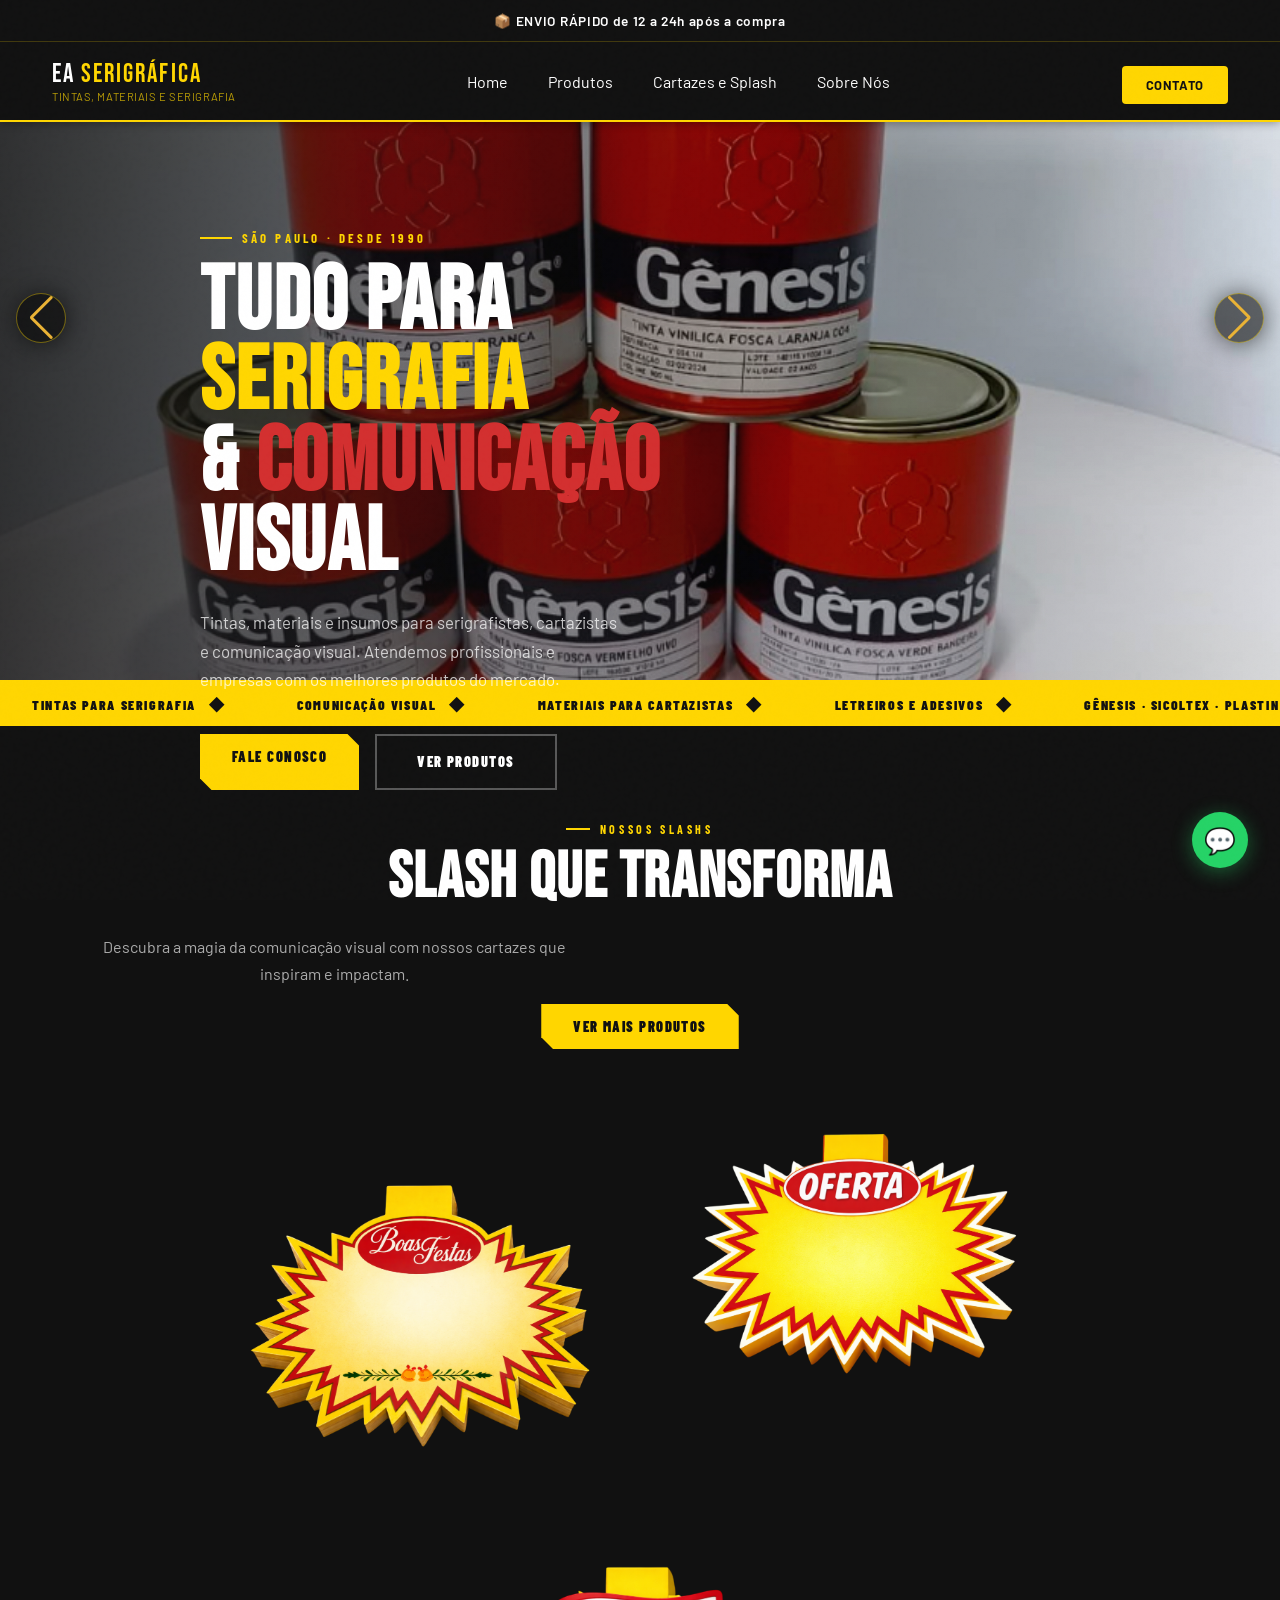
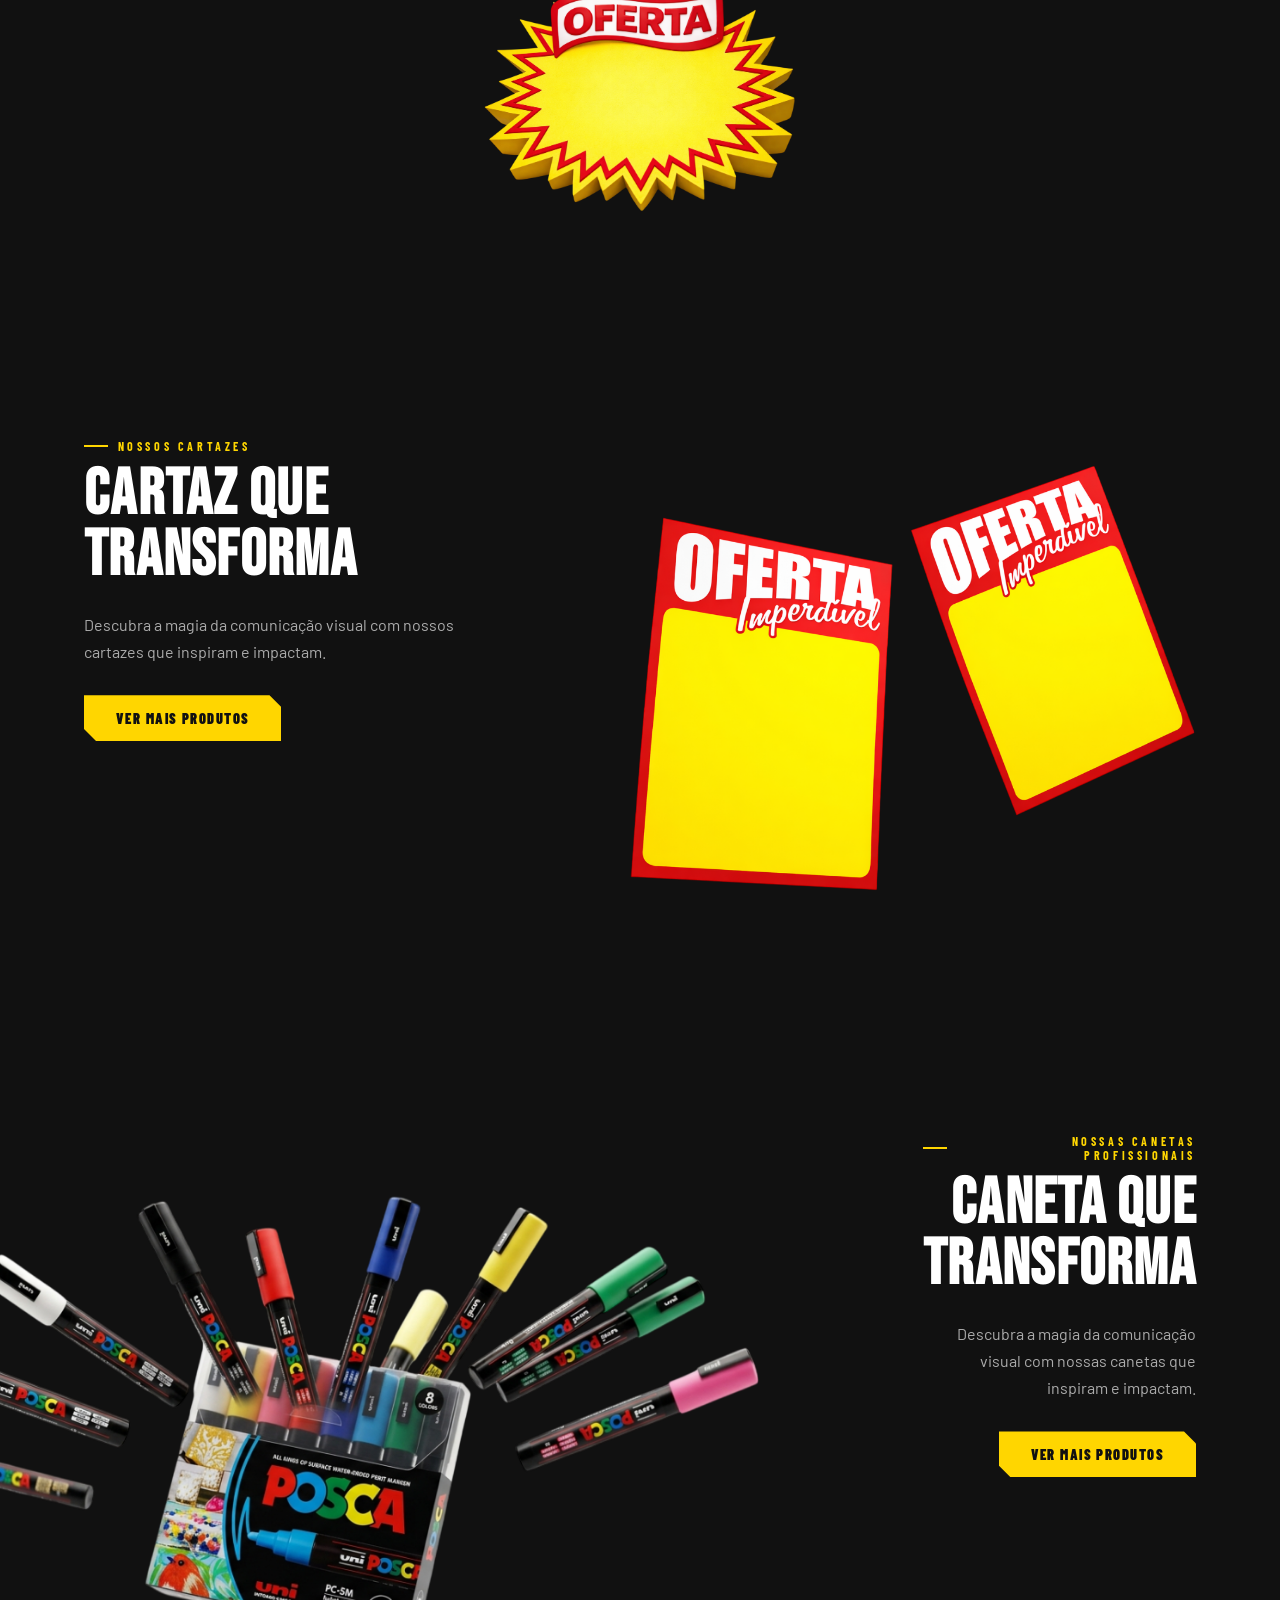
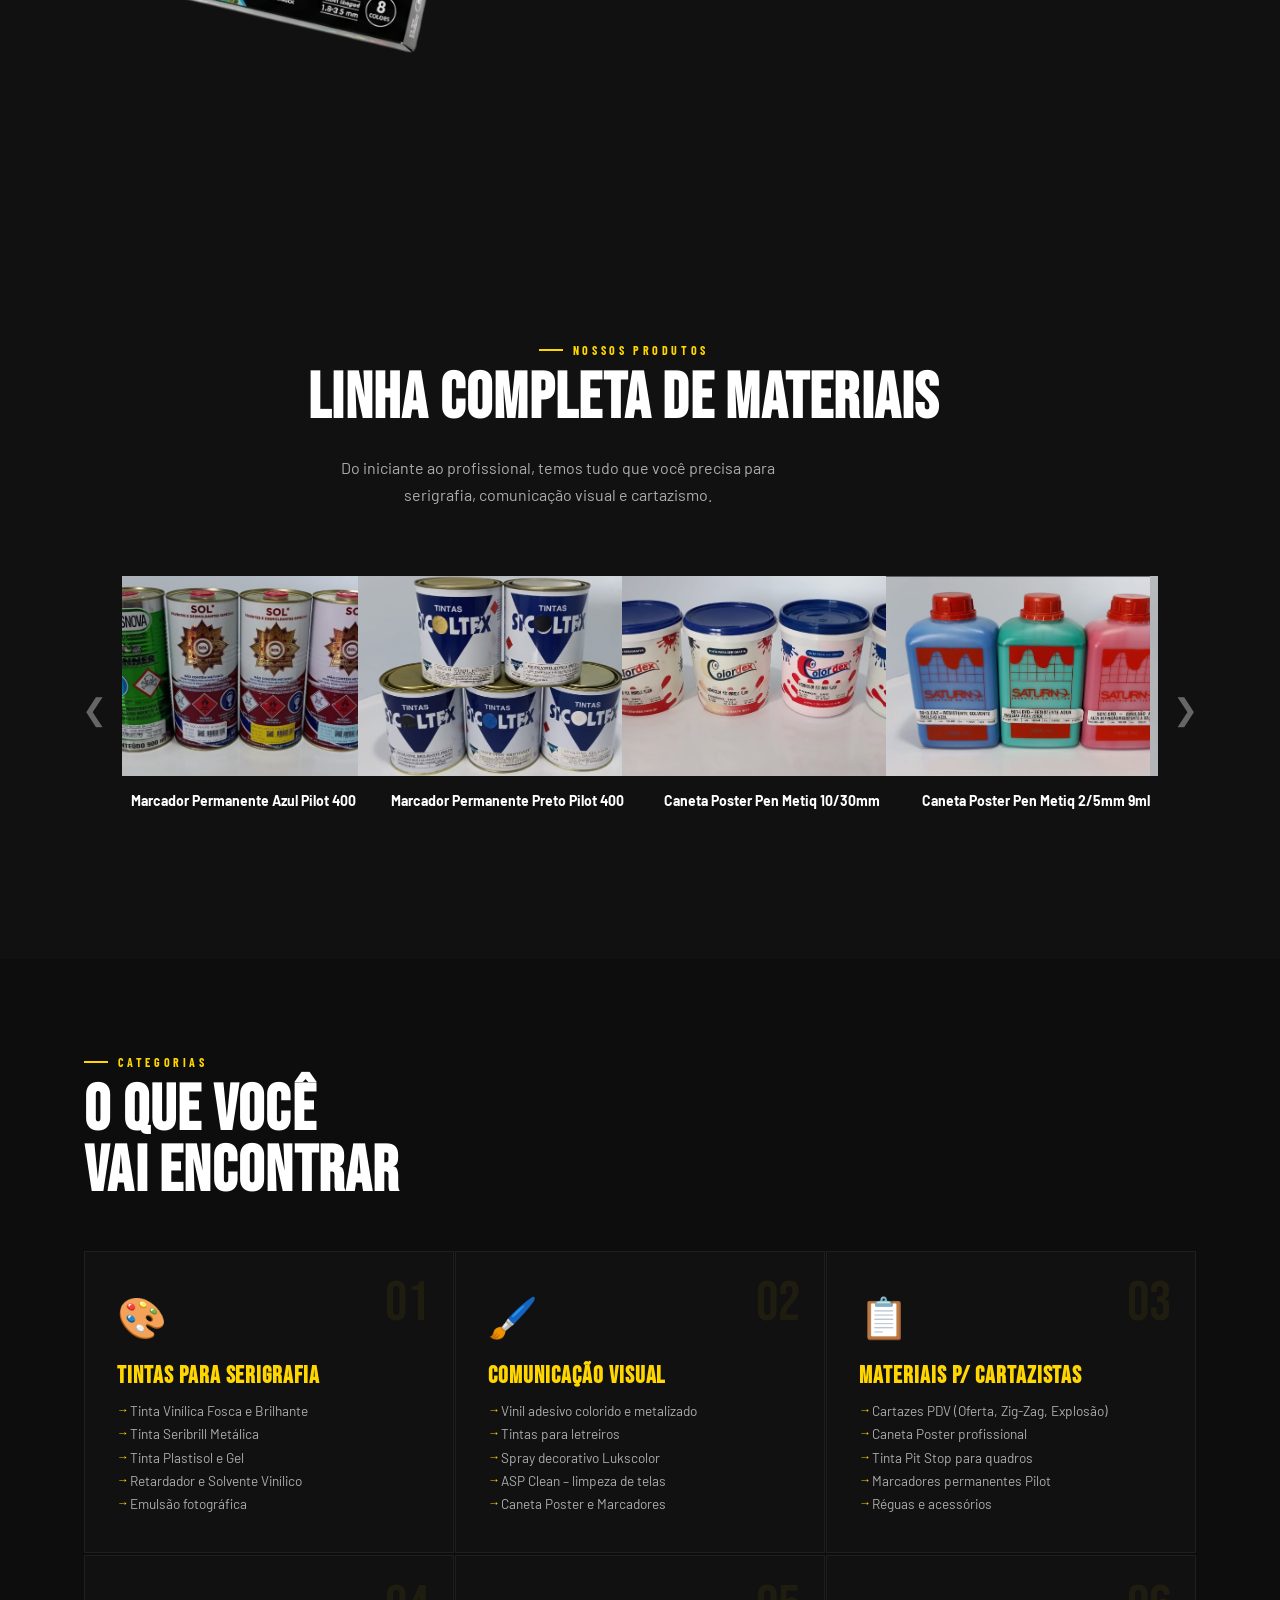
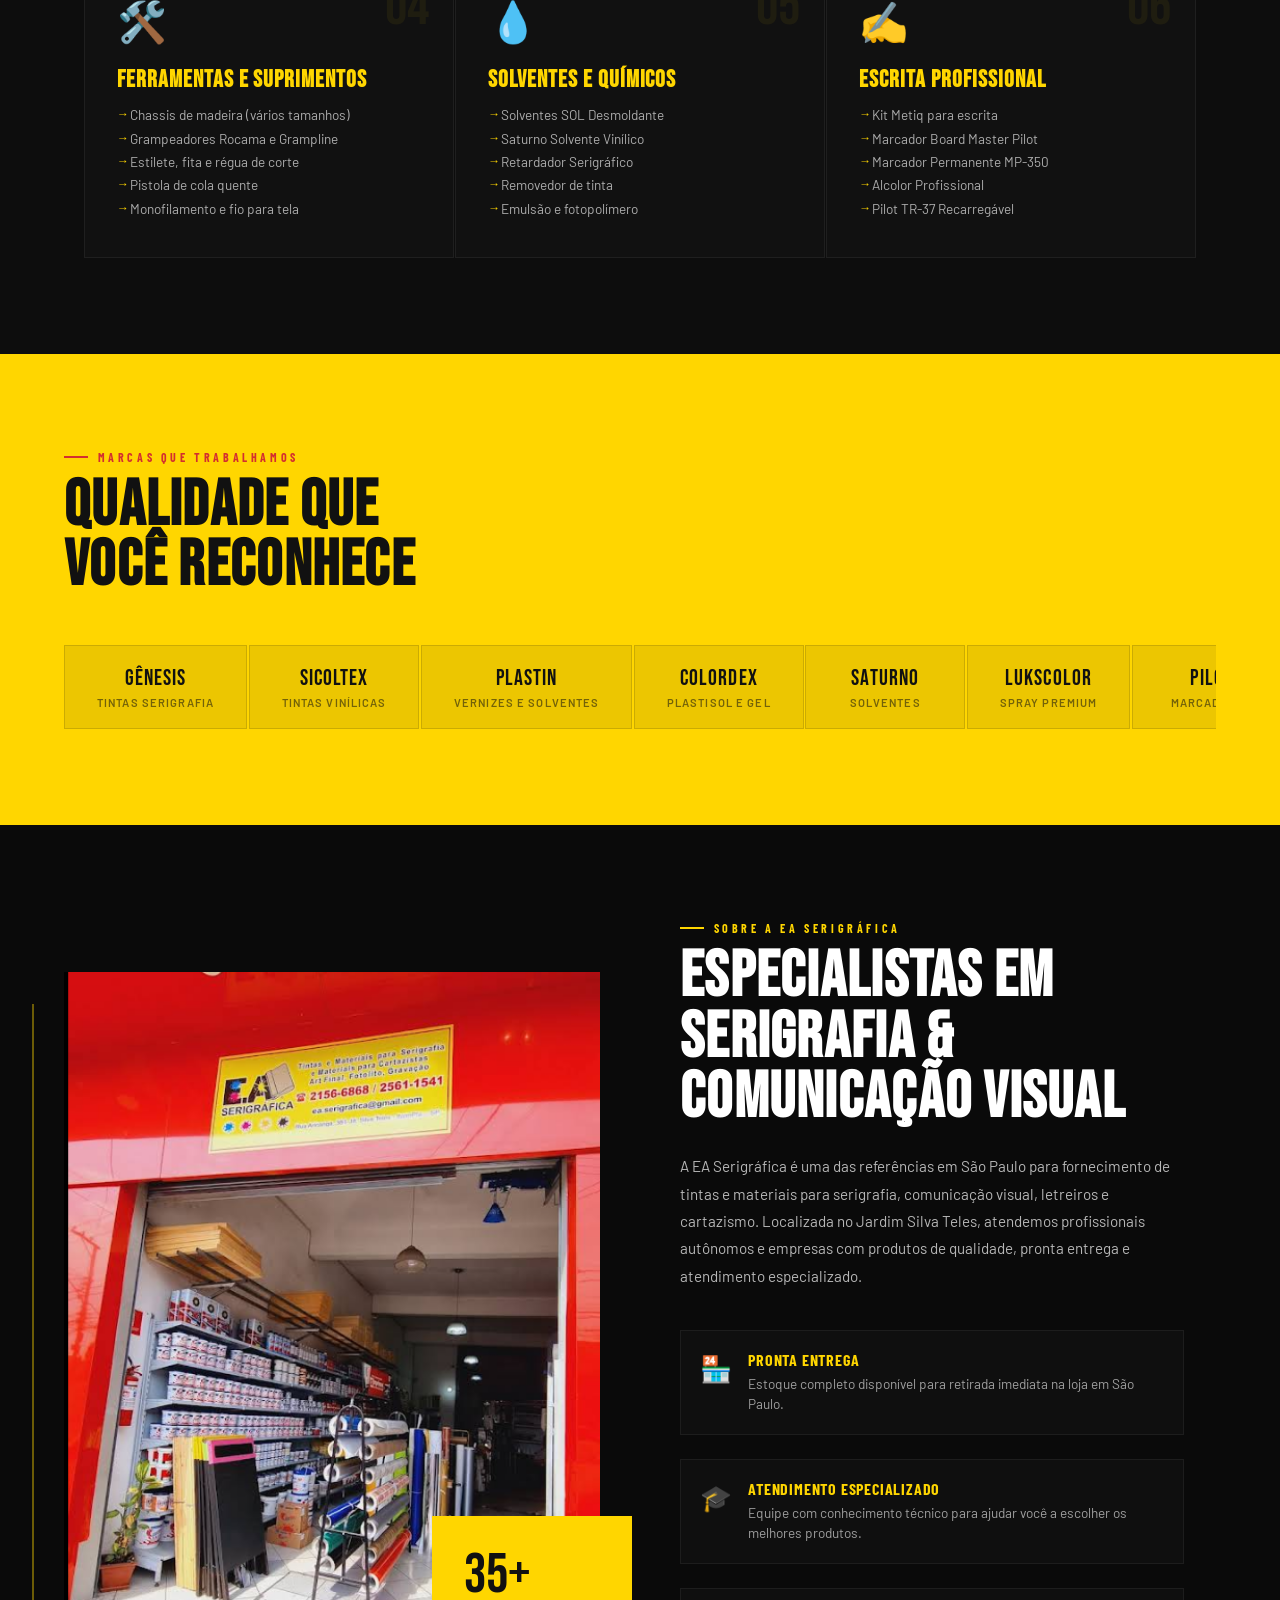
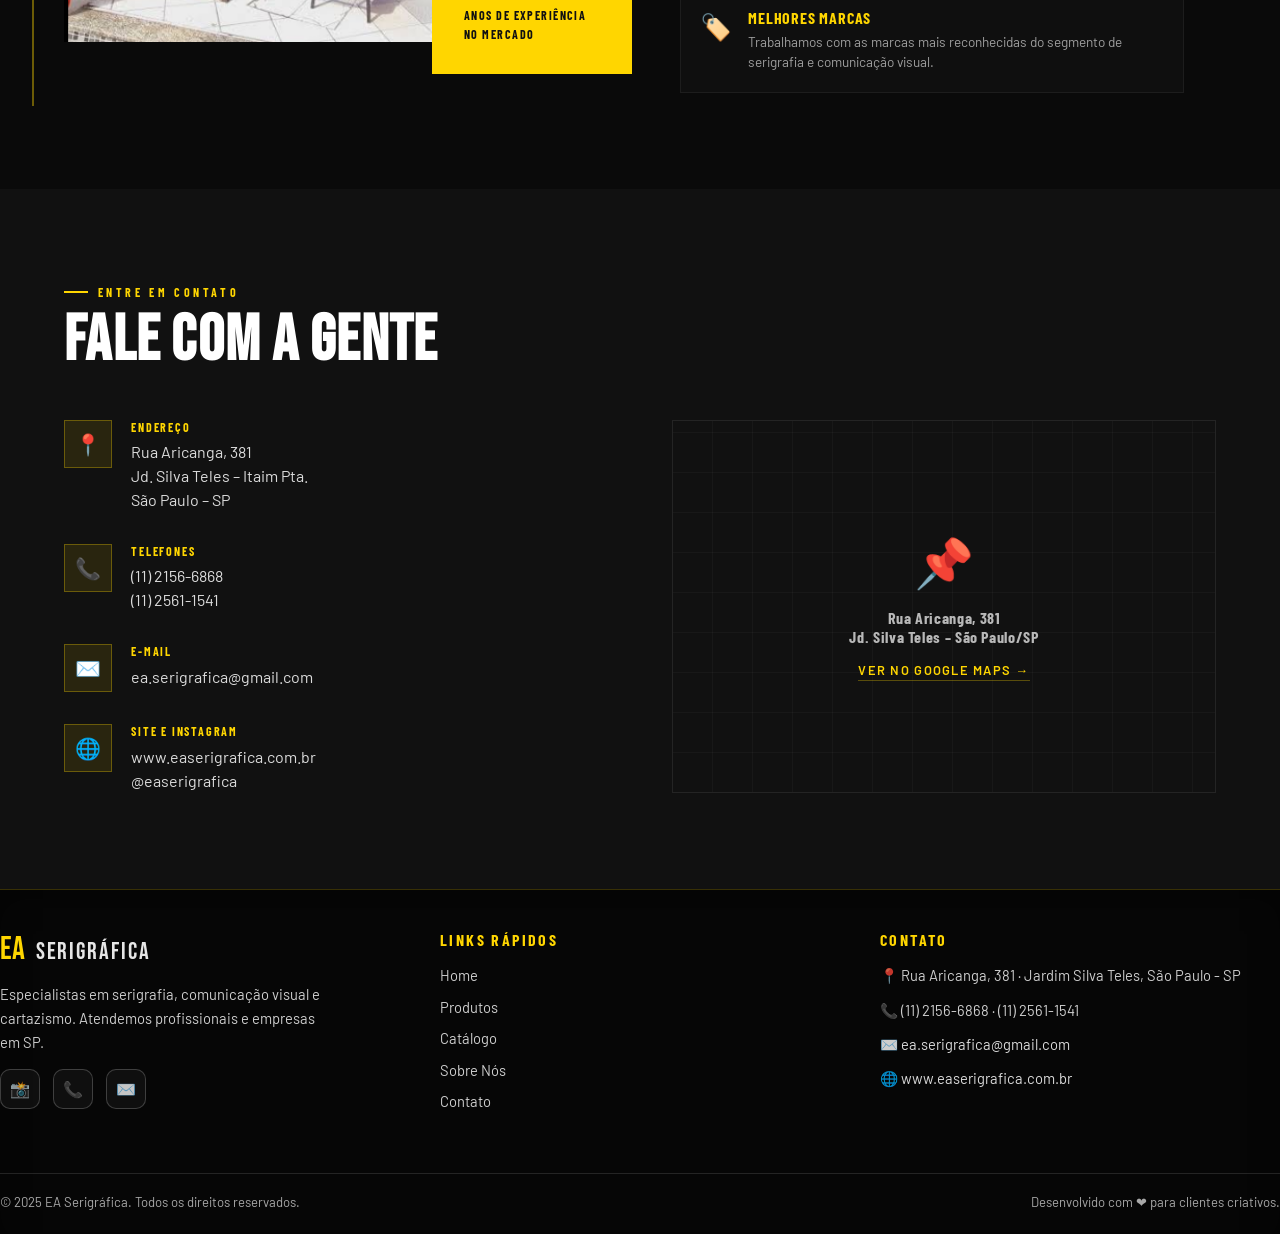
==== index.html @ f53302e1 "fazendo algumas melhoras pequenas" ====
<!DOCTYPE html>
<html lang="pt-BR">

<head>
    <meta charset="UTF-8">
    <meta name="viewport" content="width=device-width, initial-scale=1.0">
    <title>EA Serigráfica – Tintas, Materiais e Comunicação Visual</title>
    <link
        href="https://fonts.googleapis.com/css2?family=Bebas+Neue&family=Barlow:wght@400;500;600;700;900&family=Barlow+Condensed:wght@400;700;900&display=swap"
        rel="stylesheet">
    <link rel="stylesheet" href="https://cdn.jsdelivr.net/npm/swiper@11/swiper-bundle.min.css">
    <link rel="stylesheet" href="/css/style.css">
</head>

<body>

    <!-- HEADER -->
    <header class="header">
        <!-- Top Bar -->
        <div class="header-top ">
            <div class="header-top-left">
                <p>📦 ENVIO RÁPIDO de 12 a 24h após a compra</p>
            </div>
            <!-- <div class="header-top-right">
                <a href="#duvidas">Dúvidas</a>
                <a href="#contato">Contato</a>
            </div> -->
        </div>

        <!-- Main Header -->
        <nav class="header-main ">
            <div class="header-main2 espacamento">
                <!-- Logo -->
                <div class="header-logo">
                    <a href="#"><span>EA</span> SERIGRÁFICA</a>
                    <p class="tagline">Tintas, Materiais e Serigrafia</p>
                </div>

                <!-- menu-header -->
                <div class="header-menu">
                    <ul class="group-menu">
                        <li><a href="/index.html">Home</a></li>
                        <li><a href="/produtos.html">Produtos</a></li>
                        <li><a href="/cartaz.html">Cartazes e Splash</a></li>
                        <li><a href="/index.html#sobre">Sobre Nós</a></li>
                    </ul>
                </div>

                <div class="header-contato">
                    <button class="btn-shop">Contato</button>
                </div>
            </div>
        </nav>
    </header>


    <div class="carrousel-section">
        <div class="swiper carousel-wrap">
            <div class="swiper-wrapper carousel-track" id="track">

                <!-- SLIDE 1 -->
                <div class="swiper-slide carousel-slide active">
                    <img src="/img/1773622314582_image.png" alt="Tintas">
                    <div class="slide-overlay"></div>
                </div>

                <!-- SLIDE 2 -->
                <div class="swiper-slide carousel-slide">
                    <img src="/img/Captura de tela 2026-03-17 140056.png" alt="Solventes">
                    <div class="slide-overlay"></div>
                </div>

                <!-- SLIDE 3 -->
                <div class="swiper-slide carousel-slide">
                    <img src="/img/Captura de tela 2026-03-17 140128.png" alt="Plastisol">
                    <div class="slide-overlay"></div>
                </div>

                <!-- SLIDE 4 -->
                <div class="swiper-slide carousel-slide">
                    <img src="/img/Captura de tela 2026-03-17 140259.png" alt="Marcadores">
                    <div class="slide-overlay"></div>
                </div>

                <!-- SLIDE 5 -->
                <div class="swiper-slide carousel-slide">
                    <img src="/img/Captura de tela 2026-03-17 140252.png" alt="Ferramentas">
                    <div class="slide-overlay"></div>
                </div>

                <!-- SLIDE 6 -->
                <div class="swiper-slide carousel-slide">
                    <img src="/img/Captura de tela 2026-03-17 140241.png" alt="Cartazes">
                    <div class="slide-overlay"></div>
                </div>

            </div>
            <div class="swiper-button-next carousel-btn next"></div>
            <div class="swiper-button-prev carousel-btn prev"></div>
            <div class="swiper-pagination carousel-dots"></div>
        </div>

        <!-- TÍTULO SOBREPOSTO AO CARROSSEL -->
        <div class="hero-left reveal">
            <p class="hero-eyebrow">São Paulo · Desde 1990</p>
            <h1 class="hero-title">
                Tudo para<br>
                <span class="yellow">Serigrafia</span><br>
                &amp; <span class="red">Comunicação</span><br>
                Visual
            </h1>
            <p class="hero-sub">
                Tintas, materiais e insumos para serigrafistas, cartazistas e comunicação visual.
                Atendemos profissionais e empresas com os melhores produtos do mercado.
            </p>
            <div class="hero-ctas">
                <a href="#contato" class="btn-primary">Fale Conosco</a>
                <a href="/produtos.html" class="btn-outline">Ver Produtos</a>
            </div>
        </div>
    </div>


    <!-- TICKER -->
    <div class="ticker" aria-hidden="true">
        <div class="ticker-inner">
            <span class="ticker-item">Tintas para Serigrafia <span class="ticker-dot">◆</span></span>
            <span class="ticker-item">Comunicação Visual <span class="ticker-dot">◆</span></span>
            <span class="ticker-item">Materiais para Cartazistas <span class="ticker-dot">◆</span></span>
            <span class="ticker-item">Letreiros e Adesivos <span class="ticker-dot">◆</span></span>
            <span class="ticker-item">Gênesis · Sicoltex · Plastin · Colordex <span class="ticker-dot">◆</span></span>
            <span class="ticker-item">Atendemos Profissionais e Empresas <span class="ticker-dot">◆</span></span>
            <span class="ticker-item">Rua Aricanga, 381 – São Paulo <span class="ticker-dot">◆</span></span>
            <span class="ticker-item">Tintas para Serigrafia <span class="ticker-dot">◆</span></span>
            <span class="ticker-item">Comunicação Visual <span class="ticker-dot">◆</span></span>
            <span class="ticker-item">Materiais para Cartazistas <span class="ticker-dot">◆</span></span>
            <span class="ticker-item">Letreiros e Adesivos <span class="ticker-dot">◆</span></span>
            <span class="ticker-item">Gênesis · Sicoltex · Plastin · Colordex <span class="ticker-dot">◆</span></span>
            <span class="ticker-item">Atendemos Profissionais e Empresas <span class="ticker-dot">◆</span></span>
            <span class="ticker-item">Rua Aricanga, 381 – São Paulo <span class="ticker-dot">◆</span></span>
        </div>
    </div>

    <!-- =-=-=-=-= SLASH SECTION =-=-=-=-=-= -->
    <section id="slash">
        <div class="slash-group reveal espacamento">
            <div>
                <p class="section-label1">Nossos Slashs</p>
                <h2 class="section-title1">Slash que Transforma</h2>
                <p class="products-intro1">Descubra a magia da comunicação visual com nossos cartazes que inspiram e
                    impactam.</p>
                <a href="#produtosI" id="btn-primary-1" class="btn-primary"
                    style="display: block; margin: 1rem auto; width: fit-content;">Ver Mais Produtos</a>
            </div>
            <div class="group-img-slash">
                <img src="/img/Tag promocional de Boas Festas-Photoroom.png" alt="slash-1">
                <div class="img-slash">
                    <img id="img-slash" src="/img/Ofertas imperdíveis na loja-Photoroom.png" alt="">
                </div>
                <img src="/img/Oferta em destaque brilhante-Photoroom.png" alt="">
            </div>
        </div>
    </section>

    <!-- =-=-=-=-= CARTAZ SECTION =-=-=-=-=-= -->
    <section id="cartaz">
        <div class="cartaz-content reveal espacamento">
            <div class="box-cartaz-1">
                <p class="section-label">Nossos Cartazes</p>
                <h2 class="section-title">Cartaz que Transforma</h2>
                <p class="products-intro">Descubra a magia da comunicação visual com nossos cartazes que inspiram e
                    impactam.</p>
                <a href="#produtosI" id="btn-primary-1" class="btn-primary">Ver Mais Produtos</a>
            </div>
            <div class="box-cartaz-2">
                <img src="/img/Placas de oferta vibrantes no ar-Photoroom.png" alt="">
            </div>
        </div>
    </section>

    <!-- =-=-=-=-= CANETAS SECTION =-=-=-=-=-= -->
    <section id="canetas">
        <div class="canetas-content reveal espacamento">
            <div class="box-canetas-1">
                <p class="section-label2">Nossas Canetas Profissionais</p>
                <h2 class="section-title2">Caneta que Transforma</h2>
                <p class="products-intro2">Descubra a magia da comunicação visual com nossas canetas que inspiram e
                    impactam.</p>
                <a href="#produtosI" id="btn-primary-1" class="btn-primary">Ver Mais Produtos</a>
            </div>
            <div class="box-canetas-2">
                <img src="/img/Gemini_Generated_Image_46qasy46qasy46qa-Photoroom.png" alt="">
            </div>
        </div>
    </section>

    <!-- PRODUCTS -->
    <section id="produtosI">
        <div class="products-header reveal espacamento">
            <div>
                <p class="section-label1">Nossos Produtos</p>
                <h2 class="section-title1">Linha Completa de Materiais</h2>
                <p class="products-intro1">Do iniciante ao profissional, temos tudo que você precisa para serigrafia,
                    comunicação visual e cartazismo.</p>
            </div>
            <div class="filter-tabs">
            </div>
        </div>

        <!-- CARROSSEL DE PRODUTOS -->
        <div class="carousel-wrapper">
            <button class="nav-btn prev" onclick="scrollCarousel(-1)">&#10094;</button>

            <div class="carousel-container" id="carousel">
                <div class="product-card">
                    <img src="/img/Captura de tela 2026-03-17 140024.png" alt="Produto" class="product-image">
                    <a href="#" class="product-title">Marcador Permanente Azul Pilot 400</a>
                    <div class="divider"></div>
                </div>

                <div class="product-card">
                    <img src="/img/Captura de tela 2026-03-17 140056.png" alt="Produto" class="product-image">
                    <a href="#" class="product-title">Marcador Permanente Preto Pilot 400</a>
                    <div class="divider"></div>
                </div>

                <div class="product-card">
                    <img src="/img/Captura de tela 2026-03-17 140136.png" alt="Produto" class="product-image">
                    <a href="#" class="product-title">Caneta Poster Pen Metiq 10/30mm</a>
                    <div class="divider"></div>
                </div>

                <div class="product-card">
                    <img src="/img//Captura de tela 2026-03-17 140116.png" alt="Produto" class="product-image">
                    <a href="#" class="product-title">Caneta Poster Pen Metiq 2/5mm 9ml</a>
                    <div class="divider"></div>
                </div>

                <div class="product-card">
                    <img src="/img/Captura de tela 2026-03-17 140159.png" alt="Produto" class="product-image">
                    <a href="#" class="product-title">Outro Produto Exemplo para Scroll</a>
                    <div class="divider"></div>
                </div>
            </div>

            <button class="nav-btn next" onclick="scrollCarousel(1)">&#10095;</button>
        </div>
    </section>

    <!-- GALERIA / VISUALIZAÇÃO
    <section id="galeria" class="product-showcase">
        <div class="showcase-header reveal">
            <p class="section-label">Galeria de Produtos</p>
            <h2 class="section-title">Explore Nossos<br>Produtos em Detalhe</h2>
            <p class="showcase-intro">Navegue e visualize cada produto individualmente com informações detalhadas e imagens em alta resolução.</p>
        </div>
        <div class="showcase-grid">
            <div class="showcase-item reveal">
                <div class="showcase-image">
                    <img src="/img/1773622314582_image.png" alt="Tintas Gênesis">
                </div>
                <div class="showcase-info">
                    <h3 class="showcase-title">Tintas Gênesis</h3>
                    <p class="showcase-category">Serigrafia Profissional</p>
                    <p class="showcase-desc">Linha completa de tintas para serigrafia incluindo vinílica fosca, metálica e especialidades.</p>
                </div>
            </div>
            <div class="showcase-item reveal">
                <div class="showcase-image">
                    <img src="/img/Captura de tela 2026-03-17 140056.png" alt="Sicoltex">
                </div>
                <div class="showcase-info">
                    <h3 class="showcase-title">Sicoltex & Solventes</h3>
                    <p class="showcase-category">Tintas e Solventes</p>
                    <p class="showcase-desc">Tintas vinílicas e solventes desmoldantes para aplicação profissional.</p>
                </div>
            </div>
            <div class="showcase-item reveal">
                <div class="showcase-image">
                    <img src="/img/Captura de tela 2026-03-17 140128.png" alt="Colordex">
                </div>
                <div class="showcase-info">
                    <h3 class="showcase-title">Colordex Plastisol</h3>
                    <p class="showcase-category">Tintas Especiais</p>
                    <p class="showcase-desc">Plastisol de alta qualidade para impressão em tecidos e superfícies especiais.</p>
                </div>
            </div>
            <div class="showcase-item reveal">
                <div class="showcase-image">
                    <img src="/img/Captura de tela 2026-03-17 140259.png" alt="Marcadores">
                </div>
                <div class="showcase-info">
                    <h3 class="showcase-title">Marcadores Profissionais</h3>
                    <p class="showcase-category">Escrita & Sinalização</p>
                    <p class="showcase-desc">Metiq, Pilot e canetas poster para cartazismo e comunicação visual.</p>
                </div>
            </div>
            <div class="showcase-item reveal">
                <div class="showcase-image">
                    <img src="/img/Captura de tela 2026-03-17 140252.png" alt="Ferramentas">
                </div>
                <div class="showcase-info">
                    <h3 class="showcase-title">Ferramentas</h3>
                    <p class="showcase-category">Equipamentos</p>
                    <p class="showcase-desc">Grampeadores, estiletes, fitas e todos os suprimentos necessários.</p>
                </div>
            </div>
            <div class="showcase-item reveal">
                <div class="showcase-image">
                    <img src="/img/Captura de tela 2026-03-17 140241.png" alt="Cartazes">
                </div>
                <div class="showcase-info">
                    <h3 class="showcase-title">Cartazes PDV</h3>
                    <p class="showcase-category">Comunicação Visual</p>
                    <p class="showcase-desc">Cartazes de oferta e promoção para ponto de venda em diversos formatos.</p>
                </div>
            </div>
            <div class="showcase-item reveal">
                <div class="showcase-image">
                    <img src="/img/Captura de tela 2026-03-17 140159.png" alt="Zig-Zag">
                </div>
                <div class="showcase-info">
                    <h3 class="showcase-title">Cartazes Zig-Zag</h3>
                    <p class="showcase-category">Promoção</p>
                    <p class="showcase-desc">Modelos explosão e zig-zag para destaque em promoções de PDV.</p>
                </div>
            </div>
            <div class="showcase-item reveal">
                <div class="showcase-image">
                    <img src="/img/Captura de tela 2026-03-17 140136.png" alt="Plastin">
                </div>
                <div class="showcase-info">
                    <h3 class="showcase-title">Tintas Plastin</h3>
                    <p class="showcase-category">Vernizes</p>
                    <p class="showcase-desc">Vernizes e solventes profissionais para comunicação visual.</p>
                </div>
            </div>
        </div>
    </section> -->

    <!-- CATEGORIES -->
    <section id="categorias">
        <div class="reveal espacamento">
            <p class="section-label">Categorias</p>
            <h2 class="section-title">O Que Você<br>Vai Encontrar</h2>
        </div>
        <div class="categories-grid espacamento">
            <div class="cat-card reveal">
                <span class="cat-number">01</span>
                <span class="cat-icon">🎨</span>
                <h3 class="cat-title">Tintas para Serigrafia</h3>
                <ul class="cat-items">
                    <li>Tinta Vinílica Fosca e Brilhante</li>
                    <li>Tinta Seribrill Metálica</li>
                    <li>Tinta Plastisol e Gel</li>
                    <li>Retardador e Solvente Vinílico</li>
                    <li>Emulsão fotográfica</li>
                </ul>
            </div>
            <div class="cat-card reveal">
                <span class="cat-number">02</span>
                <span class="cat-icon">🖌️</span>
                <h3 class="cat-title">Comunicação Visual</h3>
                <ul class="cat-items">
                    <li>Vinil adesivo colorido e metalizado</li>
                    <li>Tintas para letreiros</li>
                    <li>Spray decorativo Lukscolor</li>
                    <li>ASP Clean – limpeza de telas</li>
                    <li>Caneta Poster e Marcadores</li>
                </ul>
            </div>
            <div class="cat-card reveal">
                <span class="cat-number">03</span>
                <span class="cat-icon">📋</span>
                <h3 class="cat-title">Materiais p/ Cartazistas</h3>
                <ul class="cat-items">
                    <li>Cartazes PDV (Oferta, Zig-Zag, Explosão)</li>
                    <li>Caneta Poster profissional</li>
                    <li>Tinta Pit Stop para quadros</li>
                    <li>Marcadores permanentes Pilot</li>
                    <li>Réguas e acessórios</li>
                </ul>
            </div>
            <div class="cat-card reveal">
                <span class="cat-number">04</span>
                <span class="cat-icon">🛠️</span>
                <h3 class="cat-title">Ferramentas e Suprimentos</h3>
                <ul class="cat-items">
                    <li>Chassis de madeira (vários tamanhos)</li>
                    <li>Grampeadores Rocama e Grampline</li>
                    <li>Estilete, fita e régua de corte</li>
                    <li>Pistola de cola quente</li>
                    <li>Monofilamento e fio para tela</li>
                </ul>
            </div>
            <div class="cat-card reveal">
                <span class="cat-number">05</span>
                <span class="cat-icon">💧</span>
                <h3 class="cat-title">Solventes e Químicos</h3>
                <ul class="cat-items">
                    <li>Solventes SOL Desmoldante</li>
                    <li>Saturno Solvente Vinílico</li>
                    <li>Retardador Serigráfico</li>
                    <li>Removedor de tinta</li>
                    <li>Emulsão e fotopolímero</li>
                </ul>
            </div>
            <div class="cat-card reveal">
                <span class="cat-number">06</span>
                <span class="cat-icon">✍️</span>
                <h3 class="cat-title">Escrita Profissional</h3>
                <ul class="cat-items">
                    <li>Kit Metiq para escrita</li>
                    <li>Marcador Board Master Pilot</li>
                    <li>Marcador Permanente MP-350</li>
                    <li>Alcolor Profissional</li>
                    <li>Pilot TR-37 Recarregável</li>
                </ul>
            </div>
        </div>
    </section>

    <!-- BRANDS -->
    <section id="marcas">
        <p class="section-label">Marcas que Trabalhamos</p>
        <h2 class="section-title">Qualidade que<br>Você Reconhece</h2>
        <div class="brands-scroll reveal">
            <div class="brand-pill">
                <div class="brand-pill-name">Gênesis</div>
                <div class="brand-pill-type">Tintas Serigrafia</div>
            </div>
            <div class="brand-pill">
                <div class="brand-pill-name">Sicoltex</div>
                <div class="brand-pill-type">Tintas Vinílicas</div>
            </div>
            <div class="brand-pill">
                <div class="brand-pill-name">Plastin</div>
                <div class="brand-pill-type">Vernizes e Solventes</div>
            </div>
            <div class="brand-pill">
                <div class="brand-pill-name">Colordex</div>
                <div class="brand-pill-type">Plastisol e Gel</div>
            </div>
            <div class="brand-pill">
                <div class="brand-pill-name">Saturno</div>
                <div class="brand-pill-type">Solventes</div>
            </div>
            <div class="brand-pill">
                <div class="brand-pill-name">Lukscolor</div>
                <div class="brand-pill-type">Spray Premium</div>
            </div>
            <div class="brand-pill">
                <div class="brand-pill-name">Pilot</div>
                <div class="brand-pill-type">Marcadores</div>
            </div>
            <div class="brand-pill">
                <div class="brand-pill-name">Metiq</div>
                <div class="brand-pill-type">Marcadores e Kits</div>
            </div>
            <div class="brand-pill">
                <div class="brand-pill-name">Rocama</div>
                <div class="brand-pill-type">Grampeadores</div>
            </div>
            <div class="brand-pill">
                <div class="brand-pill-name">Irwin</div>
                <div class="brand-pill-type">Ferramentas</div>
            </div>
            <div class="brand-pill">
                <div class="brand-pill-name">ASP</div>
                <div class="brand-pill-type">Limpeza Profissional</div>
            </div>
            <div class="brand-pill">
                <div class="brand-pill-name">SOL</div>
                <div class="brand-pill-type">Desmoldantes</div>
            </div>
        </div>
    </section>

    <!-- ABOUT -->
    <section id="sobre">
        <div class="about-visual reveal">
            <div class="about-border-line"></div>
            <img class="about-main-img" src="/img/Captura de tela 2026-03-17 142153.png" alt="EA Serigráfica">
            <div class="about-accent-box">
                <span class="about-accent-num">35+</span>
                <span class="about-accent-label">Anos de experiência no mercado</span>
            </div>
        </div>
        <div class="about-content reveal">
            <p class="section-label">Sobre a EA Serigráfica</p>
            <h2 class="section-title">Especialistas em<br>Serigrafia &amp;<br>Comunicação Visual</h2>
            <p class="about-text">
                A EA Serigráfica é uma das referências em São Paulo para fornecimento de tintas e materiais para
                serigrafia, comunicação visual, letreiros e cartazismo. Localizada no Jardim Silva Teles, atendemos
                profissionais autônomos e empresas com produtos de qualidade, pronta entrega e atendimento
                especializado.
            </p>
            <div class="differentials">
                <div class="diff-item">
                    <span class="diff-icon">🏪</span>
                    <div>
                        <p class="diff-title">Pronta Entrega</p>
                        <p class="diff-text">Estoque completo disponível para retirada imediata na loja em São Paulo.
                        </p>
                    </div>
                </div>
                <div class="diff-item">
                    <span class="diff-icon">🎓</span>
                    <div>
                        <p class="diff-title">Atendimento Especializado</p>
                        <p class="diff-text">Equipe com conhecimento técnico para ajudar você a escolher os melhores
                            produtos.</p>
                    </div>
                </div>
                <div class="diff-item">
                    <span class="diff-icon">🏷️</span>
                    <div>
                        <p class="diff-title">Melhores Marcas</p>
                        <p class="diff-text">Trabalhamos com as marcas mais reconhecidas do segmento de serigrafia e
                            comunicação visual.</p>
                    </div>
                </div>
            </div>
        </div>
    </section>

    <!-- CONTACT -->
    <section id="contato">
        <p class="section-label">Entre em Contato</p>
        <h2 class="section-title reveal">Fale com a Gente</h2>
        <div class="contact-grid">
            <div class="contact-info reveal">
                <div class="contact-block">
                    <div class="contact-icon-wrap">📍</div>
                    <div>
                        <p class="contact-block-label">Endereço</p>
                        <p class="contact-block-value">Rua Aricanga, 381<br>Jd. Silva Teles – Itaim Pta.<br>São Paulo –
                            SP</p>
                    </div>
                </div>
                <div class="contact-block">
                    <div class="contact-icon-wrap">📞</div>
                    <div>
                        <p class="contact-block-label">Telefones</p>
                        <p class="contact-block-value">
                            <a href="tel:+551121566868">(11) 2156-6868</a><br>
                            <a href="tel:+551125611541">(11) 2561-1541</a>
                        </p>
                    </div>
                </div>
                <div class="contact-block">
                    <div class="contact-icon-wrap">✉️</div>
                    <div>
                        <p class="contact-block-label">E-mail</p>
                        <p class="contact-block-value">
                            <a href="mailto:ea.serigrafica@gmail.com">ea.serigrafica@gmail.com</a>
                        </p>
                    </div>
                </div>
                <div class="contact-block">
                    <div class="contact-icon-wrap">🌐</div>
                    <div>
                        <p class="contact-block-label">Site e Instagram</p>
                        <p class="contact-block-value">
                            <a href="http://www.easerigrafica.com.br" target="_blank">www.easerigrafica.com.br</a><br>
                            <a href="https://instagram.com/easerigrafica" target="_blank">@easerigrafica</a>
                        </p>
                    </div>
                </div>
            </div>
            <div class="map-placeholder reveal">
                <span class="map-pin">📌</span>
                <p class="map-address">Rua Aricanga, 381<br>Jd. Silva Teles – São Paulo/SP</p>
                <a href="https://www.google.com/maps/search/Rua+Aricanga+381+Sao+Paulo" target="_blank"
                    class="map-link">Ver no Google Maps →</a>
            </div>
        </div>
    </section>

    <!-- FOOTER -->
    <footer class="site-footer">
        <div class="footer-top espacamento">
            <div class="footer-col footer-about">
                <div class="footer-logo">EA <span>SERIGRÁFICA</span></div>
                <p>Especialistas em serigrafia, comunicação visual e cartazismo. Atendemos profissionais e empresas em
                    SP.</p>
                <div class="footer-social">
                    <a href="https://instagram.com/easerigrafica" target="_blank" title="Instagram">📸</a>
                    <a href="tel:+551121566868" title="Ligar">📞</a>
                    <a href="mailto:ea.serigrafica@gmail.com" title="E-mail">✉️</a>
                </div>
            </div>

            <div class="footer-col footer-links">
                <h3>Links Rápidos</h3>
                <ul>
                    <li><a href="#">Home</a></li>
                    <li><a href="#produtos">Produtos</a></li>
                    <li><a href="#">Catálogo</a></li>
                    <li><a href="#sobre">Sobre Nós</a></li>
                    <li><a href="#contato">Contato</a></li>
                </ul>
            </div>

            <div class="footer-col footer-contact">
                <h3>Contato</h3>
                <p>📍 Rua Aricanga, 381 · Jardim Silva Teles, São Paulo - SP</p>
                <p>📞 (11) 2156-6868 · (11) 2561-1541</p>
                <p>✉️ <a href="mailto:ea.serigrafica@gmail.com">ea.serigrafica@gmail.com</a></p>
                <p>🌐 <a href="http://www.easerigrafica.com.br" target="_blank">www.easerigrafica.com.br</a></p>
            </div>
        </div>

        <div class="footer-bottom espacamento">
            <p>© 2025 EA Serigráfica. Todos os direitos reservados.</p>
            <p>Desenvolvido com ❤ para clientes criativos.</p>
        </div>
    </footer>

    <!-- WHATSAPP FLOAT -->
    <a href="https://wa.me/551121566868" target="_blank" class="wa-float" title="Falar no WhatsApp">💬</a>

    <script src="/script.js">
    </script>
    <script src="https://cdn.jsdelivr.net/npm/swiper@11/swiper-bundle.min.js"></script>
    <script>
        const swiper = new Swiper('.swiper', {
            loop: true,
            autoplay: {
                delay: 5000,
                disableOnInteraction: false,
            },
            navigation: {
                nextEl: '.swiper-button-next',
                prevEl: '.swiper-button-prev',
            },
            pagination: {
                el: '.swiper-pagination',
                clickable: true,
            },
        });

        const productsSwiper = new Swiper('.products-carousel-container', {
            slidesPerView: 3,
            slidesPerGroup: 3,
            spaceBetween: 15,
            loop: true,
            navigation: {
                nextEl: '.swiper-button-next',
                prevEl: '.swiper-button-prev',
            },
            breakpoints: {
                900: {
                    slidesPerView: 2,
                    slidesPerGroup: 2,
                },
                600: {
                    slidesPerView: 1,
                    slidesPerGroup: 1,
                }
            }
        });
    </script>
    <script src="/js/script.js"></script>
    <script src="/js/products-carousel.js"></script>
</body>

</html>
---- css/style.css ----
/* ===========================================
   ESTILOS GERAIS - EA Serigráfica
   Organização: Variáveis, Reset, Componentes, Seções, Responsivo
   =========================================== */

/* ── VARIÁVEIS CSS ── */
:root {
    --yellow: #FFD600;
    --black: #111111;
    --red: #D32F2F;
    --white: #FFFFFF;
    --gray: #F5F5F5;
    --ink: #1a1a1a;
}

/* ── RESET E ESTILOS GLOBAIS ── */
*,
*::before,
*::after {
    box-sizing: border-box;
    margin: 0;
    padding: 0;
}

html {
    scroll-behavior: smooth;
}

.espacamento {
    max-width: 1500px;
    margin: 0 auto;
    padding: 0 20px;
}

.espacamento1 {
    max-width: 1500px;
    margin: 0 auto;
    padding: 0 20px;
}

body {
    font-family: 'Barlow', sans-serif;
    background: var(--black);
    color: var(--white);
    overflow-x: hidden;
}

/* Textura de ruído sobreposta ao body */
body::before {
    content: '';
    position: fixed;
    inset: 0;
    background-image: url("data:image/svg+xml,%3Csvg viewBox='0 0 200 200' xmlns='http://www.w3.org/2000/svg'%3E%3Cfilter id='n'%3E%3CfeTurbulence type='fractalNoise' baseFrequency='0.9' numOctaves='4' stitchTiles='stitch'/%3E%3C/filter%3E%3Crect width='100%25' height='100%25' filter='url(%23n)' opacity='0.04'/%3E%3C/svg%3E");
    pointer-events: none;
    z-index: 9999;
    opacity: 0.4;
}

.header-main2 {
    display: flex;
    justify-content: space-between;
    align-items: center;
    width: 100%;
}


/* ── HEADER ── */
.header {
    position: fixed;
    top: 0;
    left: 0;
    right: 0;
    z-index: 100;
    background: var(--black);
    box-shadow: 0 2px 8px rgba(0, 0, 0, 0.3);
}

.header-menu .group-menu {
    display: flex;
    gap: 40px;
}

.header-menu .group-menu li {
    list-style: none;
}

.header-menu .group-menu a {
    color: var(--white);
    text-decoration: none;
    transition: color 0.2s;

}

.header-menu .group-menu a:hover {
    color: var(--yellow);
}


/* Top Bar */
.header-top {
    display: flex;
    justify-content: center;
    align-items: center;
    padding: 0.75rem 2rem;
    background: var(--black);
    border-bottom: 1px solid rgba(255, 214, 0, 0.2);
    font-size: 0.85rem;
}

.header-top-left {
    color: var(--white);
    font-weight: 600;
    letter-spacing: 0.05em;
}

.header-top-right {
    display: flex;
    gap: 2rem;
}

.header-top-right a {
    color: var(--white);
    text-decoration: none;
    transition: color 0.2s;
    font-weight: 500;
}

.header-top-right a:hover {
    color: var(--yellow);
}

/* Main Header */
.header-main {
    display: flex;
    justify-content: space-between;
    align-items: center;
    padding: 1rem 2rem;
    gap: 2rem;
    background: var(--black);
    border-bottom: 2px solid var(--yellow);
}

.header-logo {
    flex-shrink: 0;
}

.header-logo a {
    font-family: 'Bebas Neue', sans-serif;
    font-size: 1.6rem;
    letter-spacing: 0.08em;
    color: var(--yellow);
    text-decoration: none;
    display: block;
}

.header-logo a span {
    color: var(--white);
}

.tagline {
    font-family: 'Barlow', sans-serif;
    font-size: 0.7rem;
    color: rgba(255, 214, 0, 0.7);
    margin: 0;
    letter-spacing: 0.05em;
    text-transform: uppercase;
}

/* Search Bar */
.header-search {
    flex: 1;
    max-width: 400px;
    position: relative;
    display: flex;
}

.header-search img {
    width: 20px;
    height: 20px;
    display: block;
}

.header-search input {
    width: 100%;
    padding: 0.75rem 1.25rem;
    border: 2px solid var(--yellow);
    border-radius: 4px;
    background: rgba(255, 214, 0, 0.05);
    color: var(--white);
    font-family: 'Barlow', sans-serif;
    font-size: 0.9rem;
    transition: background 0.2s;
    height: 44px;
    line-height: 1.5;
    vertical-align: middle;
}

.header-search input::placeholder {
    color: rgba(255, 255, 255, 0.5);
}

.header-search input:focus {
    outline: none;
    background: rgba(255, 214, 0, 0.08);
    border-color: var(--yellow);
}

.header-search button {
    position: absolute;
    right: 0;
    top: 0;
    bottom: 0;
    width: 44px;
    background: none;
    border: none;
    color: var(--yellow);
    cursor: pointer;
    font-size: 1.1rem;
    transition: transform 0.2s;
    display: flex;
    align-items: center;
    justify-content: center;
    padding: 0;
}

.header-search button:hover {
    transform: translateY(-5%) scale(1.1);
}

/* Utilities */
.header-utilities {
    display: flex;
    gap: 2.5rem;
    flex-shrink: 0;
    justify-content: center;
}

.header-utilities img {
    width: 32px;
    height: 32px;
}

.utility-item {
    display: flex;
    flex-direction: column;
    align-items: center;
    gap: 0.5rem;
    cursor: pointer;
    transition: opacity 0.2s;
}

.utility-item:hover {
    opacity: 0.8;
}

.utility-item span {
    font-size: 1.4rem;
}

.utility-item small {
    font-family: 'Barlow', sans-serif;
    color: var(--white);
    font-size: 0.7rem;
    line-height: 1.1;
    text-align: center;
    font-weight: 600;
    letter-spacing: 0.04em;
}

.utility-item.cart {
    position: relative;
}

.utility-item.cart strong {
    color: var(--yellow);
    font-size: 1rem;
}

/* Categories Menu */
.categories-menu {
    display: flex;
    padding: 0 2rem;
    background: var(--black);
    border-bottom: 1px solid rgba(255, 214, 0, 0.15);
    gap: 2rem;
}

.category-toggle {
    display: none;
    background: none;
    border: none;
    color: var(--white);
    font-weight: 700;
    cursor: pointer;
    font-family: 'Barlow Condensed', sans-serif;
    padding: 1rem 0;
    font-size: 0.85rem;
    letter-spacing: 0.08em;
    text-transform: uppercase;
}

.categories-list {
    display: flex;
    list-style: none;
    gap: 0;
    margin: 0;
    padding: 0;
    flex-wrap: wrap;
}

.categories-list li {
    border-left: 1px solid rgba(255, 214, 0, 0.15);
}

.categories-list li:first-child {
    border-left: none;
}

.categories-list a {
    display: block;
    padding: 1rem 1.5rem;
    color: var(--white);
    text-decoration: none;
    font-family: 'Barlow Condensed', sans-serif;
    font-weight: 700;
    font-size: 0.85rem;
    letter-spacing: 0.08em;
    text-transform: uppercase;
    transition: background 0.2s, color 0.2s;
}

.categories-list a:hover {
    background: rgba(255, 214, 0, 0.1);
    color: var(--yellow);
}

/* Responsive */
@media (max-width: 1200px) {
    .header-main {
        padding: 1rem 1.5rem;
        gap: 1.5rem;
    }

    .header-search {
        max-width: 250px;
    }

    .header-utilities {
        gap: 1.5rem;
    }

    .utility-item small {
        display: none;
    }

    .categories-list a {
        padding: 1rem 1rem;
        font-size: 0.75rem;
    }
}

@media (max-width: 900px) {
    .header-top-right {
        gap: 1rem;
        font-size: 0.75rem;
    }

    .header-logo a {
        font-size: 1.3rem;
    }

    .header-search {
        max-width: 200px;
    }

    .header-search input {
        font-size: 0.85rem;
        padding: 0.65rem 1rem;
    }

    .categories-list {
        overflow-x: auto;
        overflow-y: hidden;
    }
}

@media (max-width: 600px) {
    .header-top {
        flex-direction: column;
        gap: 0.75rem;
        padding: 0.5rem 1rem;
    }

    .header-top-left {
        font-size: 0.75rem;
    }

    .header-top-right {
        gap: 1rem;
    }

    .header-main {
        flex-wrap: wrap;
        padding: 0.75rem 1rem;
        gap: 1rem;
    }

    .header-logo a {
        font-size: 1.2rem;
    }

    .header-search {
        max-width: 100%;
        order: 3;
        flex-basis: 100%;
    }

    .header-utilities {
        gap: 1.25rem;
        justify-self: flex-end;
    }

    .category-toggle {
        display: block;
        order: 4;
        flex-basis: 100%;
        padding: 0.75rem 0;
    }

    .categories-list {
        display: none;
        position: absolute;
        top: 100%;
        left: 0;
        right: 0;
        flex-direction: column;
        background: rgba(17, 17, 17, 0.98);
        padding: 1rem 0;
        z-index: 101;
    }

    .categories-list.active {
        display: flex;
    }

    .categories-list li {
        border-left: none;
        border-bottom: 1px solid rgba(255, 214, 0, 0.15);
    }

    .categories-list a {
        padding: 0.75rem 1rem;
    }
}


/* ── HERO ── */
.hero {
    min-height: 100vh;
    display: grid;
    grid-template-columns: 1fr 1fr;
    position: relative;
    overflow: hidden;
    z-index: 10;
}

/* Lado esquerdo do hero */
.hero-left {
    display: flex;
    flex-direction: column;
    justify-content: center;
    padding: 5rem 3rem 5rem 0;
    position: absolute;
    top: 0;
    left: 0;
    width: 50%;
    height: 100%;
    z-index: 10;
    margin-left: 200px;
    margin-top: 60px;
    max-height: 1200px;
}

.hero-eyebrow {
    font-family: 'Barlow Condensed', sans-serif;
    font-weight: 700;
    font-size: 0.8rem;
    letter-spacing: 0.25em;
    text-transform: uppercase;
    color: var(--yellow);
    margin-bottom: 1rem;
    display: flex;
    align-items: center;
    gap: 0.6rem;
}

.hero-eyebrow::before {
    content: '';
    display: block;
    width: 32px;
    height: 2px;
    background: var(--yellow);
}

.hero-title {
    font-family: 'Bebas Neue', sans-serif;
    font-size: clamp(3.5rem, 7vw, 6.5rem);
    line-height: 0.9;
    letter-spacing: 0.02em;
    margin-bottom: 1.5rem;
    width: 800px;
}

.hero-title .yellow {
    color: var(--yellow);
}

.hero-title .red {
    color: var(--red);
}

.hero-sub {
    font-size: 1.05rem;
    line-height: 1.7;
    color: rgba(255, 255, 255, 0.75);
    max-width: 420px;
    margin-bottom: 2.5rem;
}

.hero-ctas {
    display: flex;
    gap: 1rem;
    flex-wrap: wrap;
}

/* Botões do hero */
.btn-primary {
    background: var(--yellow);
    color: var(--black);
    font-family: 'Barlow Condensed', sans-serif;
    font-weight: 900;
    font-size: 0.9rem;
    letter-spacing: 0.1em;
    text-transform: uppercase;
    padding: 0.9rem 2rem;
    text-decoration: none;
    display: inline-block;
    clip-path: polygon(0 0, calc(100% - 12px) 0, 100% 12px, 100% 100%, 12px 100%, 0 calc(100% - 12px));
    transition: background 0.2s, transform 0.15s;
}

.btn-primary:hover {
    background: #ffe033;
    transform: translateY(-2px);
}

#btn-primary-1 {
    margin-top: 30px;
}


.btn-outline {
    border: 2px solid rgba(255, 255, 255, 0.3);
    color: #ffffff; /* Usei branco direto para o exemplo */
    font-family: 'Barlow Condensed', sans-serif;
    font-weight: 900;
    font-size: 0.9rem;
    
    /* CENTRALIZAÇÃO MELHORADA */
    display: inline-block;
    text-align: center;
    line-height: 1; /* Força o texto a ocupar apenas sua altura real */
    padding: 1.2rem 2.5rem; /* Padding igual em cima e embaixo */
    
    text-transform: uppercase;
    letter-spacing: 0.1em;
    text-decoration: none;
    transition: all 0.2s;
}

.btn-outline:hover {
    border-color: var(--yellow);
    color: var(--yellow);
    transform: translateY(-2px);
}

.btn-outline:hover {
    border-color: var(--yellow);
    color: var(--yellow);
}

/* Lado direito do hero */
.hero-right {
    position: relative;
    overflow: hidden;
}

.hero-ink-bg {
    position: absolute;
    inset: 0;
    background:
        radial-gradient(ellipse 60% 50% at 70% 50%, rgba(255, 214, 0, 0.18) 0%, transparent 70%),
        radial-gradient(ellipse 40% 40% at 30% 70%, rgba(211, 47, 47, 0.12) 0%, transparent 60%);
}

/* Splashes animados */
.hero-splashes {
    position: absolute;
    inset: 0;
    display: flex;
    align-items: center;
    justify-content: center;
}

.splash-ring {
    position: absolute;
    border-radius: 50%;
    animation: pulse-ring 3s ease-in-out infinite;
}

.splash-ring:nth-child(1) {
    width: 300px;
    height: 300px;
    border: 2px solid rgba(255, 214, 0, 0.2);
    animation-delay: 0s;
}

.splash-ring:nth-child(2) {
    width: 450px;
    height: 450px;
    border: 1px solid rgba(255, 214, 0, 0.1);
    animation-delay: 0.8s;
}

.splash-ring:nth-child(3) {
    width: 600px;
    height: 600px;
    border: 1px solid rgba(255, 214, 0, 0.05);
    animation-delay: 1.6s;
}

@keyframes pulse-ring {

    0%,
    100% {
        transform: scale(1);
        opacity: 1;
    }

    50% {
        transform: scale(1.04);
        opacity: 0.6;
    }
}

/* Grade de produtos no hero */
.hero-product-grid {
    position: absolute;
    inset: 0;
    display: grid;
    grid-template-columns: repeat(3, 1fr);
    grid-template-rows: repeat(3, 1fr);
    gap: 4px;
    padding: 80px 20px 20px 20px;
    opacity: 0.85;
}

.hero-product-cell {
    overflow: hidden;
    position: relative;
}

.hero-product-cell img {
    width: 100%;
    height: 100%;
    object-fit: cover;
    filter: saturate(1.1) contrast(1.05);
    transition: transform 0.4s;
}

.hero-product-cell:hover img {
    transform: scale(1.08);
}

.hero-product-cell::after {
    content: '';
    position: absolute;
    inset: 0;
    background: linear-gradient(135deg, transparent 60%, rgba(17, 17, 17, 0.4));
}

.hero-badge {
    position: absolute;
    bottom: 2rem;
    left: 50%;
    transform: translateX(-50%);
    background: var(--yellow);
    color: var(--black);
    font-family: 'Bebas Neue', sans-serif;
    font-size: 1rem;
    letter-spacing: 0.1em;
    padding: 0.5rem 1.5rem;
    white-space: nowrap;
    clip-path: polygon(8px 0, 100% 0, calc(100% - 8px) 100%, 0 100%);
    z-index: 10;
}

/* ── CAROUSEL ── */

.carrousel-section {
    max-height: 1200px;
}

.carousel-wrap {
    font-family: 'Barlow', sans-serif;
    background: #111111;
    border-radius: 0;
    overflow: hidden;
    position: relative;
    user-select: none;
    padding-top: 120px;
    max-height: 1200px;
}

.carousel-container {
    position: relative;
    max-height: 1100px;
}

.carousel-track-outer {
    overflow: hidden;
    width: 100%;
    z-index: 9;
}

.carousel-track {
    display: flex;
    transition: transform 0.45s cubic-bezier(0.25, 0.46, 0.45, 0.94);
}

.carousel-slide {
    min-width: 100%;
    position: relative;
    aspect-ratio: 16 / 7;
    background: #1a1a1a;
    display: flex;
    align-items: center;
    justify-content: center;
    overflow: hidden;
}

.carousel-slide img {
    width: 100%;
    height: 100%;
    object-fit: cover;
    filter: saturate(1.1) contrast(1.05);
    transition: transform 0.6s ease;
}

.carousel-slide.active img {
    transform: scale(1.04);
}

.slide-overlay {
    position: absolute;
    inset: 0;
    background: linear-gradient(to right,
            rgba(17, 17, 17, 0.82) 0%,
            rgba(17, 17, 17, 0.3) 55%,
            transparent 100%);
}

.slide-content {
    position: absolute;
    left: 200px;
    right: 200px;
    bottom: 0;
    top: 0;
    display: flex;
    flex-direction: column;
    justify-content: center;
    padding: 2rem 2.5rem;
}

.slide-eyebrow {
    font-size: 11px;
    font-weight: 700;
    letter-spacing: 0.25em;
    text-transform: uppercase;
    color: #FFD600;
    margin-bottom: 0.5rem;
    display: flex;
    align-items: center;
    gap: 8px;
}

.slide-eyebrow::before {
    content: '';
    display: block;
    width: 20px;
    height: 2px;
    background: #FFD600;
}

.slide-title {
    font-family: 'Bebas Neue', sans-serif;
    font-size: clamp(1.6rem, 4vw, 2.8rem);
    line-height: 0.95;
    letter-spacing: 0.03em;
    color: #fff;
    margin-bottom: 0.7rem;
}

.slide-title span {
    color: #FFD600;
}

.slide-desc {
    font-size: 0.82rem;
    color: rgba(255, 255, 255, 0.65);
    line-height: 1.6;
    max-width: 280px;
}

.slide-badge {
    margin-top: 1rem;
    display: inline-block;
    background: #FFD600;
    color: #111;
    font-size: 0.72rem;
    font-weight: 900;
    letter-spacing: 0.12em;
    text-transform: uppercase;
    padding: 0.35rem 1rem;
    clip-path: polygon(0 0, calc(100% - 8px) 0, 100% 8px, 100% 100%, 8px 100%, 0 calc(100% - 8px));
    width: fit-content;
    cursor: pointer;
}

/* Controles do carousel */
.carousel-btn {
    position: absolute;
    top: 50%;
    transform: translateY(-50%);
    background: rgba(17, 17, 17, 0.7);
    border: 1.5px solid rgba(255, 214, 0, 0.4);
    color: #eab335;
    height: 50px;
    width: 50px;
    background: rgba(0, 0, 0, 0.548);
    border-radius: 50%;
    box-shadow: 1px 1px 30px -5px #000;
    transition: .3s ease;
    display: flex;
}

.carousel-btn:hover {
    background: #FFD600;
    color: #111;
    border-color: #FFD600;
}

.carousel-btn.prev {
    left: 1rem;
}

.carousel-btn.next {
    right: 1rem;
}

/* Indicadores do carousel */
.carousel-dots {
    position: absolute;
    bottom: 0.9rem;
    left: 50%;
    transform: translateX(-50%);
    display: flex;
    gap: 6px;
    z-index: 10;
}

.carousel-dots .dot {
    width: 6px;
    height: 6px;
    background: rgba(255, 255, 255, 0.3);
    border-radius: 50%;
    cursor: pointer;
    transition: all 0.25s;
}

.carousel-dots .dot.active {
    width: 20px;
    border-radius: 3px;
    background: #FFD600;
}

.carousel-counter {
    position: absolute;
    top: 1rem;
    right: 1rem;
    font-family: 'Barlow Condensed', sans-serif;
    font-weight: 700;
    font-size: 0.75rem;
    letter-spacing: 0.1em;
    color: rgba(255, 255, 255, 0.5);
    z-index: 10;
    background: rgba(0, 0, 0, 0.4);
    padding: 0.25rem 0.6rem;
}

.carousel-counter .counter-cur {
    color: #FFD600;
}


/* ── TICKER ── */
.ticker {
    background: var(--yellow);
    color: var(--black);
    padding: 0.7rem 0;
    overflow: hidden;
    white-space: nowrap;
}

.ticker-inner {
    display: inline-flex;
    animation: ticker-scroll 30s linear infinite;
}

.ticker-item {
    font-family: 'Barlow Condensed', sans-serif;
    font-weight: 900;
    font-size: 0.85rem;
    letter-spacing: 0.12em;
    text-transform: uppercase;
    padding: 0 2rem;
}

.ticker-dot {
    font-size: 1.2rem;
    margin: 0 0.5rem;
}

@keyframes ticker-scroll {
    0% {
        transform: translateX(0);
    }

    100% {
        transform: translateX(-50%);
    }
}

/* ── PRODUCT SHOWCASE / GALERIA ── */
.product-showcase {
    background: #0a0a0a;
}

.showcase-header {
    text-align: center;
    max-width: 700px;
    margin: 0 auto 4rem auto;
}

.showcase-header .section-label {
    justify-content: center;
}

.showcase-header .section-title {
    margin-bottom: 1rem;
}

.showcase-intro {
    color: rgba(255, 255, 255, 0.65);
    line-height: 1.7;
    font-size: 0.95rem;
}

.showcase-grid {
    display: grid;
    grid-template-columns: repeat(2, 1fr);
    gap: 2rem;
}

.showcase-item {
    background: #111;
    border: 1px solid rgba(255, 255, 255, 0.06);
    overflow: hidden;
    transition: all 0.3s ease;
    display: flex;
    flex-direction: column;
}

.showcase-item:hover {
    border-color: rgba(255, 214, 0, 0.3);
    transform: translateY(-4px);
    box-shadow: 0 8px 32px rgba(255, 214, 0, 0.1);
}

.showcase-image {
    width: 100%;
    height: 280px;
    overflow: hidden;
    position: relative;
    background: #1a1a1a;
}

.showcase-image img {
    width: 100%;
    height: 100%;
    object-fit: cover;
    transition: transform 0.5s ease;
}

.showcase-item:hover .showcase-image img {
    transform: scale(1.08);
}

.showcase-info {
    padding: 1.5rem;
    flex: 1;
    display: flex;
    flex-direction: column;
    gap: 0.5rem;
}

.showcase-title {
    font-family: 'Bebas Neue', sans-serif;
    font-size: 1.6rem;
    letter-spacing: 0.03em;
    color: var(--yellow);
    margin: 0;
    line-height: 1;
}

.showcase-category {
    font-family: 'Barlow Condensed', sans-serif;
    font-weight: 700;
    font-size: 0.75rem;
    letter-spacing: 0.15em;
    text-transform: uppercase;
    color: rgba(255, 255, 255, 0.5);
    display: inline-block;
    padding: 0.25rem 0.6rem;
    background: rgba(255, 214, 0, 0.08);
    border-radius: 2px;
    align-self: flex-start;
}

.showcase-desc {
    color: rgba(255, 255, 255, 0.6);
    line-height: 1.6;
    font-size: 0.9rem;
    margin-top: 0.5rem;
}

/* ── SECTION BASE ── */
section {
    padding: 6rem 4rem;
}

.section-label {
    font-family: 'Barlow Condensed', sans-serif;
    font-weight: 700;
    font-size: 0.75rem;
    letter-spacing: 0.3em;
    text-transform: uppercase;
    color: var(--yellow);
    margin-bottom: 0.75rem;
    display: flex;
    align-items: center;
    gap: 0.6rem;
}

.section-label::before {
    content: '';
    display: inline-block;
    width: 24px;
    height: 2px;
    background: var(--yellow);
}

.section-title {
    font-family: 'Bebas Neue', sans-serif;
    font-size: clamp(2.5rem, 5vw, 4rem);
    letter-spacing: 0.02em;
    line-height: 0.95;
    margin-bottom: 1.5rem;
}


/* -- section-label 1 -- */
.section-label1 {
    font-family: 'Barlow Condensed', sans-serif;
    font-weight: 700;
    font-size: 0.75rem;
    letter-spacing: 0.3em;
    text-transform: uppercase;
    color: var(--yellow);
    margin-bottom: 0.75rem;
    display: flex;
    align-items: center;
    justify-content: center;
    gap: 0.6rem;
}

.section-label1::before {
    content: '';
    display: inline-block;
    width: 24px;
    height: 2px;
    background: var(--yellow);
}

.section-title1 {
    font-family: 'Bebas Neue', sans-serif;
    font-size: clamp(2.5rem, 5vw, 4rem);
    letter-spacing: 0.02em;
    line-height: 0.95;
    margin-bottom: 1.5rem;
    display: flex;
    justify-content: center;
}

.products-intro1 {
    width: 500px;
}

/* ── CARTAZ ── */
.group-img-slash {
    display: flex;
    gap: 2rem;
    flex-wrap: wrap;
    justify-content: center;
    padding-top: 50px;
}

.group-img-slash img {
    width: 100%;
    max-width: 400px;
    height: 300px;
    object-fit: cover;
    transition: all 0.3s ease;
    margin-top: 50px;
}

#img-slash {
    margin-top: 0px;
}

/* ── PRODUCTS ── */
#produtos {
    background: var(--black);
}

.products-header {
    display: grid;
    grid-template-columns: 1fr auto;
    align-items: end;
    margin-bottom: 3rem;
    gap: 2rem;
}

.products-intro {
    color: rgba(255, 255, 255, 0.65);
    max-width: 500px;
    line-height: 1.7;
}

.products-intro1 {
    color: rgba(255, 255, 255, 0.65);
    max-width: 700px;
    line-height: 1.7;
    display: flex;
    justify-content: center;
    align-items: center;
    text-align: center;
    justify-self: center;
}

.filter-tabs {
    display: flex;
    gap: 0.5rem;
    flex-wrap: wrap;
}

.filter-tab {
    font-family: 'Barlow Condensed', sans-serif;
    font-weight: 700;
    font-size: 0.8rem;
    letter-spacing: 0.08em;
    text-transform: uppercase;
    padding: 0.4rem 1rem;
    border: 1.5px solid rgba(255, 255, 255, 0.2);
    background: transparent;
    color: rgba(255, 255, 255, 0.6);
    cursor: pointer;
    transition: all 0.2s;
}

.filter-tab.active,
.filter-tab:hover {
    border-color: var(--yellow);
    color: var(--yellow);
    background: rgba(255, 214, 0, 0.08);
}

.products-grid {
    display: grid;
    grid-template-columns: repeat(3, minmax(50px, 1fr));
    gap: 1.5rem;
}

#produtosI {
    display: flex;
    flex-direction: column;
    justify-content: center;
    align-items: center;
}
 
/* CARROSSEL DE PRODUTOS */

/* Container Principal */
.carousel-wrapper {
    position: relative;
    width: 90%;
    max-width: 1300px;
    display: flex;
    align-items: center;
}

/* Área de Scroll */
.carousel-container {
    display: flex;
    overflow-x: auto;
    scroll-behavior: smooth;
    scroll-snap-type: x mandatory;
    gap: 20px;
    padding: 20px 0;
    scrollbar-width: none;
    /* Esconde scroll no Firefox */
}

.carousel-container::-webkit-scrollbar {
    display: none;
    /* Esconde scroll no Chrome/Safari */
}

/* Card do Produto */
.product-card {
    flex: 0 0 calc(25% - 15px);
    /* 4 itens por vez */
    scroll-snap-align: start;
    display: flex;
    flex-direction: column;
    align-items: center;
    text-align: center;
    min-width: 200px;
}

.product-card:hover {
    transform: scale(1.02);
    transition: transform 0.3s ease;
}

.product-image {
    width: 300px;
    height: 200px;
    object-fit:cover;
    margin-bottom: 15px;
}

.product-title {
    color: var(--primary-blue);
    font-weight: bold;
    font-size: 14px;
    text-decoration: none;
    line-height: 1.4;
    margin-bottom: 10px;
    display: block;
    height: 40px;
}

/* Linha decorativa abaixo do título */
.divider {
    width: 40px;
    height: 2px;
    background-color: var(--primary-blue);
}

/* Setas de Navegação */
.nav-btn {
    background: none;
    border: none;
    font-size: 30px;
    color: #666;
    cursor: pointer;
    padding: 10px;
    transition: color 0.3s;
    position: absolute;
    z-index: 10;
}

.nav-btn:hover {
    color: var(--primary-blue);
}

.prev {
    left: -50px;
}

.next {
    right: -50px;
}

/* Responsividade */
@media (max-width: 900px) {
    .product-card {
        flex: 0 0 calc(50% - 10px);
    }

    .prev {
        left: -20px;
    }

    .next {
        right: -20px;
    }
}

@media (max-width: 500px) {
    .product-card {
        flex: 0 0 100%;
    }
}

.btn-shop {
    align-self: flex-start;
    margin-top: 0.5rem;
    padding: 0.7rem 1.5rem;
    background: var(--yellow);
    color: var(--black);
    border: none;
    border-radius: 4px;
    font-size: 0.8rem;
    font-weight: 700;
    font-family: 'Barlow', sans-serif;
    cursor: pointer;
    transition: background 0.2s;
    text-transform: uppercase;
    letter-spacing: 0.05em;
}

.btn-shop:hover {
    background: #e6c200;
}

.product-name {
    font-family: 'Barlow Condensed', sans-serif;
    font-weight: 900;
    font-size: 0.95rem;
    letter-spacing: 0.04em;
    text-transform: uppercase;
    color: var(--yellow);
    margin: 0;
    line-height: 1.3;
}

.product-desc {
    font-size: 0.8rem;
    color: rgba(255, 255, 255, 0.7);
    line-height: 1.4;
    margin: 0;
}

.product-badge {
    position: absolute;
    top: 12px;
    left: 12px;
    background: rgba(0, 0, 0, 0.85);
    color: var(--yellow);
    width: 50px;
    height: 50px;
    border-radius: 50%;
    display: flex;
    align-items: center;
    justify-content: center;
    font-weight: 900;
    font-size: 0.75rem;
    text-align: center;
    z-index: 10;
    font-family: 'Barlow Condensed', sans-serif;
    border: 2px solid var(--yellow);
}

.product-price {
    font-family: 'Barlow Condensed', sans-serif;
    font-weight: 900;
    font-size: 1.5rem;
    color: var(--yellow);
    letter-spacing: 0.04em;
    margin: 0.5rem 0 0 0;
}

.product-original-price {
    font-size: 0.85rem;
    color: rgba(255, 255, 255, 0.5);
    text-decoration: line-through;
    margin-right: 0.5rem;
}

.product-installment {
    font-size: 0.75rem;
    color: rgba(255, 255, 255, 0.6);
    margin: 0.25rem 0 0 0;
}


/* Large featured card */
.product-card.featured {
    grid-column: span 2;
    grid-row: span 2;
}

/* --- cartaz-section --- */
.cartaz-content {
    display: flex;
    gap: 90px;
}

.cartaz-content img {
    width: 100%;
    height: 500px;
    object-fit: cover;
    transition: all 0.3s ease;
}

/*-- =-=-=-=-= CANETAS SECTION =-=-=-=-=-= */

.canetas-content {
    display: flex;
    gap: 60px;
    flex-direction: row-reverse;
}

/* -- section-label 2 -- */
.section-label2 {
    font-family: 'Barlow Condensed', sans-serif;
    font-weight: 700;
    font-size: 0.75rem;
    letter-spacing: 0.3em;
    text-transform: uppercase;
    color: var(--yellow);
    margin-bottom: 0.75rem;
    display: flex;
    align-items: center;
    justify-content: right;
    gap: 0.6rem;
}

.section-label2::before {
    content: '';
    display: inline-block;
    width: 24px;
    height: 2px;
    background: var(--yellow);
}

.section-title2 {
    font-family: 'Bebas Neue', sans-serif;
    font-size: clamp(2.5rem, 5vw, 4rem);
    letter-spacing: 0.02em;
    line-height: 0.95;
    margin-bottom: 1.5rem;
    display: flex;
    justify-content: right;
}

.products-intro2 {
    color: rgba(255, 255, 255, 0.65);
    max-width: 700px;
    line-height: 1.7;
    display: flex;
    justify-content: right;
    align-items: center;
    text-align: right;
    justify-self: right;
}

.box-canetas-1 {
    text-align: right;
}

.box-canetas-2 img {
    width: 1100px;
}


/* ── CATEGORIAS ── */
#categorias {
    background: #0d0d0d;
}

.categories-grid {
    display: grid;
    grid-template-columns: repeat(3, 1fr);
    gap: 1.5px;
    margin-top: 3rem;
}

.cat-card {
    padding: 2.5rem 2rem;
    border: 1px solid rgba(255, 255, 255, 0.06);
    background: #111;
    position: relative;
    overflow: hidden;
    transition: background 0.3s;
}

.cat-card::before {
    content: '';
    position: absolute;
    top: 0;
    left: 0;
    right: 0;
    height: 3px;
    background: var(--yellow);
    transform: scaleX(0);
    transform-origin: left;
    transition: transform 0.3s;
}

.cat-card:hover {
    background: #161616;
}

.cat-card:hover::before {
    transform: scaleX(1);
}

.cat-icon {
    font-size: 2.5rem;
    margin-bottom: 1.2rem;
    display: block;
}

.cat-title {
    font-family: 'Bebas Neue', sans-serif;
    font-size: 1.5rem;
    letter-spacing: 0.04em;
    color: var(--yellow);
    margin-bottom: 0.75rem;
}

.cat-items {
    list-style: none;
    display: flex;
    flex-direction: column;
    gap: 0.4rem;
}

.cat-items li {
    font-size: 0.85rem;
    color: rgba(255, 255, 255, 0.65);
    padding-left: 0.8rem;
    position: relative;
}

.cat-items li::before {
    content: '→';
    position: absolute;
    left: 0;
    color: var(--yellow);
    font-size: 0.75rem;
}

.cat-number {
    position: absolute;
    top: 1.5rem;
    right: 1.5rem;
    font-family: 'Bebas Neue', sans-serif;
    font-size: 3.5rem;
    color: rgba(255, 214, 0, 0.06);
    line-height: 1;
    pointer-events: none;
}

/* ── MARCAS ── */
#marcas {
    background: var(--yellow);
    color: var(--black);
    overflow: hidden;
}

#marcas .section-label {
    color: var(--red);
}

#marcas .section-label::before {
    background: var(--red);
}

#marcas .section-title {
    color: var(--black);
}

.brands-scroll {
    display: flex;
    gap: 1.5px;
    margin-top: 3rem;
    overflow: hidden;
}

.brand-pill {
    flex-shrink: 0;
    background: rgba(17, 17, 17, 0.08);
    border: 1px solid rgba(17, 17, 17, 0.15);
    padding: 1.2rem 2rem;
    text-align: center;
    min-width: 160px;
    transition: background 0.2s;
}

.brand-pill:hover {
    background: rgba(17, 17, 17, 0.15);
}

.brand-pill-name {
    font-family: 'Bebas Neue', sans-serif;
    font-size: 1.4rem;
    letter-spacing: 0.05em;
    color: var(--black);
}

.brand-pill-type {
    font-size: 0.7rem;
    font-weight: 600;
    letter-spacing: 0.1em;
    text-transform: uppercase;
    color: rgba(17, 17, 17, 0.55);
    margin-top: 0.2rem;
}

/* ── SOBRE / DIFERENCIAIS ── */
#sobre {
    background: #0a0a0a;
    display: grid;
    grid-template-columns: 1fr 1fr;
    gap: 5rem;
    align-items: center;
}

.about-visual {
    position: relative;
}

.about-main-img {
    width: 100%;
    aspect-ratio: 4/5;
    object-fit: cover;
    display: block;
}

.about-accent-box {
    position: absolute;
    bottom: -2rem;
    right: -2rem;
    background: var(--yellow);
    color: var(--black);
    padding: 2rem;
    width: 200px;
}

.about-accent-num {
    font-family: 'Bebas Neue', sans-serif;
    font-size: 3.5rem;
    line-height: 1;
    display: block;
}

.about-accent-label {
    font-family: 'Barlow Condensed', sans-serif;
    font-weight: 700;
    font-size: 0.75rem;
    letter-spacing: 0.12em;
    text-transform: uppercase;
    margin-top: 0.2rem;
}

.about-border-line {
    position: absolute;
    top: 2rem;
    left: -2rem;
    bottom: -4rem;
    width: 2px;
    background: var(--yellow);
    opacity: 0.4;
}

.about-content {
    padding-right: 2rem;
}

.about-text {
    color: rgba(255, 255, 255, 0.7);
    line-height: 1.8;
    margin-bottom: 2.5rem;
    font-size: 0.95rem;
}

.differentials {
    display: flex;
    flex-direction: column;
    gap: 1.5rem;
}

.diff-item {
    display: flex;
    gap: 1rem;
    align-items: flex-start;
    padding: 1.2rem;
    border: 1px solid rgba(255, 255, 255, 0.06);
    background: rgba(255, 255, 255, 0.02);
    transition: border-color 0.2s;
}

.diff-item:hover {
    border-color: rgba(255, 214, 0, 0.3);
}

.diff-icon {
    font-size: 1.6rem;
    flex-shrink: 0;
    margin-top: 0.1rem;
}

.diff-title {
    font-family: 'Barlow Condensed', sans-serif;
    font-weight: 700;
    font-size: 1rem;
    text-transform: uppercase;
    letter-spacing: 0.05em;
    margin-bottom: 0.3rem;
    color: var(--yellow);
}

.diff-text {
    font-size: 0.85rem;
    color: rgba(255, 255, 255, 0.6);
    line-height: 1.5;
}

/* ── CONTATO ── */
#contato {
    background: var(--black);
}

.contact-grid {
    display: grid;
    grid-template-columns: 1fr 1fr;
    gap: 4rem;
    margin-top: 3rem;
}

.contact-info {
    display: flex;
    flex-direction: column;
    gap: 2rem;
}

.contact-block {
    display: flex;
    gap: 1.2rem;
    align-items: flex-start;
}

.contact-icon-wrap {
    width: 48px;
    height: 48px;
    background: rgba(255, 214, 0, 0.1);
    border: 1px solid rgba(255, 214, 0, 0.3);
    display: flex;
    align-items: center;
    justify-content: center;
    font-size: 1.3rem;
    flex-shrink: 0;
}

.contact-block-label {
    font-family: 'Barlow Condensed', sans-serif;
    font-weight: 700;
    font-size: 0.75rem;
    letter-spacing: 0.15em;
    text-transform: uppercase;
    color: var(--yellow);
    margin-bottom: 0.4rem;
}

.contact-block-value {
    font-size: 1rem;
    color: rgba(255, 255, 255, 0.85);
    line-height: 1.5;
}

.contact-block-value a {
    color: inherit;
    text-decoration: none;
    transition: color 0.2s;
}

.contact-block-value a:hover {
    color: var(--yellow);
}

/* Placeholder do mapa */
.map-placeholder {
    background: #111;
    border: 1px solid rgba(255, 255, 255, 0.08);
    height: 100%;
    min-height: 320px;
    display: flex;
    flex-direction: column;
    align-items: center;
    justify-content: center;
    gap: 1rem;
    position: relative;
    overflow: hidden;
}

.map-placeholder::before {
    content: '';
    position: absolute;
    inset: 0;
    background: repeating-linear-gradient(0deg,
            transparent,
            transparent 39px,
            rgba(255, 255, 255, 0.03) 39px,
            rgba(255, 255, 255, 0.03) 40px),
        repeating-linear-gradient(90deg,
            transparent,
            transparent 39px,
            rgba(255, 255, 255, 0.03) 39px,
            rgba(255, 255, 255, 0.03) 40px);
}

.map-pin {
    font-size: 3rem;
    position: relative;
    z-index: 1;
    animation: bounce-pin 2s ease-in-out infinite;
}

@keyframes bounce-pin {

    0%,
    100% {
        transform: translateY(0);
    }

    50% {
        transform: translateY(-10px);
    }
}

.map-address {
    position: relative;
    z-index: 1;
    text-align: center;
    font-family: 'Barlow Condensed', sans-serif;
    font-weight: 700;
    font-size: 1rem;
    letter-spacing: 0.04em;
    color: rgba(255, 255, 255, 0.7);
}

.map-link {
    position: relative;
    z-index: 1;
    color: var(--yellow);
    font-size: 0.8rem;
    font-weight: 600;
    text-decoration: none;
    letter-spacing: 0.1em;
    text-transform: uppercase;
    border-bottom: 1px solid rgba(255, 214, 0, 0.3);
    padding-bottom: 2px;
    transition: border-color 0.2s;
}

.map-link:hover {
    border-color: var(--yellow);
}

/* ── FOOTER ── */
.site-footer {
    background: #060606;
    border-top: 1px solid rgba(255, 214, 0, 0.2);
    box-shadow: inset 0 8px 30px rgba(0, 0, 0, 0.35);
    color: rgba(255, 255, 255, 0.88);
    padding-bottom: 20px;
}

.site-footer .footer-top {
    display: grid;
    grid-template-columns: repeat(3, minmax(220px, 1fr));
    gap: 2.5rem;
    padding: 2.5rem 0;
}

.site-footer .footer-bottom {
    border-top: 1px solid rgba(255, 255, 255, 0.12);
    padding: 1.25rem 0 0.2rem;
    margin-top: 1.25rem;
    display: flex;
    align-items: center;
    justify-content: space-between;
    font-size: 0.82rem;
    color: rgba(255, 255, 255, 0.65);
}

.site-footer .footer-col h3 {
    font-family: 'Barlow Condensed', sans-serif;
    text-transform: uppercase;
    letter-spacing: 0.15em;
    color: var(--yellow);
    font-size: 1rem;
    margin-bottom: 0.9rem;
}

.site-footer .footer-col p,
.site-footer .footer-col a,
.site-footer .footer-col li {
    color: rgba(255, 255, 255, 0.8);
    line-height: 1.65;
    font-size: 0.92rem;
}

.site-footer .footer-about p {
    max-width: 335px;
}

.site-footer .footer-about .footer-logo {
    font-family: 'Bebas Neue', sans-serif;
    font-size: 2rem;
    color: var(--yellow);
    margin-bottom: 0.8rem;
}

.site-footer .footer-about .footer-logo span {
    color: rgba(255, 255, 255, 0.9);
    font-size: 0.75em;
    letter-spacing: 0.08em;
    text-transform: uppercase;
    margin-left: 0.35rem;
}

.site-footer .footer-links ul {
    list-style: none;
    margin: 0;
    padding: 0;
    display: grid;
    gap: 0.45rem;
}

.site-footer .footer-links ul a {
    color: rgba(255, 255, 255, 0.8);
    text-decoration: none;
    transition: color 0.2s;
}

.site-footer .footer-links ul a:hover {
    color: var(--yellow);
}

.site-footer .footer-contact p {
    margin-bottom: 10px;
}

.site-footer .footer-contact a {
    color: rgba(255, 255, 255, 0.85);
    text-decoration: none;
}

.site-footer .footer-contact a:hover {
    color: var(--yellow);
}

.site-footer .footer-social {
    display: flex;
    gap: 0.8rem;
    margin-top: 0.9rem;
}

.site-footer .footer-social a {
    width: 40px;
    height: 40px;
    border-radius: 10px;
    border: 1px solid rgba(255, 255, 255, 0.2);
    display: flex;
    align-items: center;
    justify-content: center;
    color: rgba(255, 255, 255, 0.76);
    font-size: 1rem;
    text-decoration: none;
    background: rgba(255, 255, 255, 0.04);
    transition: all 0.25s ease;
}

.site-footer .footer-social a:hover {
    border-color: var(--yellow);
    color: var(--black);
    background: var(--yellow);
    transform: translateY(-2px);
}

@media (max-width: 900px) {
    .site-footer .footer-top {
        grid-template-columns: 1fr;
        text-align: center;
    }

    .site-footer .footer-bottom {
        flex-direction: column;
        gap: 0.6rem;
        text-align: center;
    }
}

@media (max-width: 600px) {
    .site-footer .footer-top {
        gap: 1.2rem;
    }

    .site-footer .footer-bottom {
        font-size: 0.76rem;
    }
}


/* ── WHATSAPP FLOAT ── */
.wa-float {
    position: fixed;
    bottom: 2rem;
    right: 2rem;
    z-index: 999;
    background: #25D366;
    color: white;
    width: 56px;
    height: 56px;
    border-radius: 50%;
    display: flex;
    align-items: center;
    justify-content: center;
    font-size: 1.6rem;
    text-decoration: none;
    box-shadow: 0 4px 20px rgba(37, 211, 102, 0.4);
    animation: wa-pulse 2.5s ease-in-out infinite;
    transition: transform 0.2s;
}

.wa-float:hover {
    transform: scale(1.1);
}

@keyframes wa-pulse {

    0%,
    100% {
        box-shadow: 0 4px 20px rgba(37, 211, 102, 0.4);
    }

    50% {
        box-shadow: 0 4px 32px rgba(37, 211, 102, 0.7), 0 0 0 8px rgba(37, 211, 102, 0.1);
    }
}

/* ── ANIMATIONS ── */
.reveal {
    opacity: 0;
    transform: translateY(30px);
    transition: opacity 0.7s ease, transform 0.7s ease;
}

.reveal.visible {
    opacity: 1;
    transform: translateY(0);
}

/* ── RESPONSIVE ── */
@media (max-width: 900px) {
    .hero {
        grid-template-columns: 1fr;
        min-height: auto;
    }

    .hero-right {
        height: 50vw;
    }

    .hero-left {
        position: relative;
        width: 100%;
        padding: 3rem 1.5rem;
        height: auto;
    }

    #sobre,
    .contact-grid {
        grid-template-columns: 1fr;
    }

    .categories-grid {
        grid-template-columns: 1fr 1fr;
    }

    section {
        padding: 4rem 1.5rem;
    }

    footer {
        padding: 2rem 1.5rem;
    }

    .products-header {
        grid-template-columns: 1fr;
    }

    .nav-links {
        display: none;
    }

    .about-accent-box {
        right: 0;
    }

    .about-border-line {
        display: none;
    }
}

@media (max-width: 768px) {
    .products-grid {
        grid-template-columns: repeat(2, 1fr);
        gap: 1rem;
    }
}

@media (max-width: 600px) {
    .categories-grid {
        grid-template-columns: 1fr;
    }

    .products-grid {
        grid-template-columns: repeat(2, 1fr);
        gap: 1rem;
    }

    .product-card.featured {
        grid-column: span 2;
    }

    .showcase-grid {
        grid-template-columns: 1fr;
    }
}

/* ===========================================
   FIM DO ARQUIVO - CSS ORGANIZADO
   Estrutura: Variáveis → Reset → Header → Hero → Carousel → Ticker → Showcase → Produtos → Categorias → Marcas → Sobre → Contato → Footer → WhatsApp → Animações → Responsivo
   =========================================== */
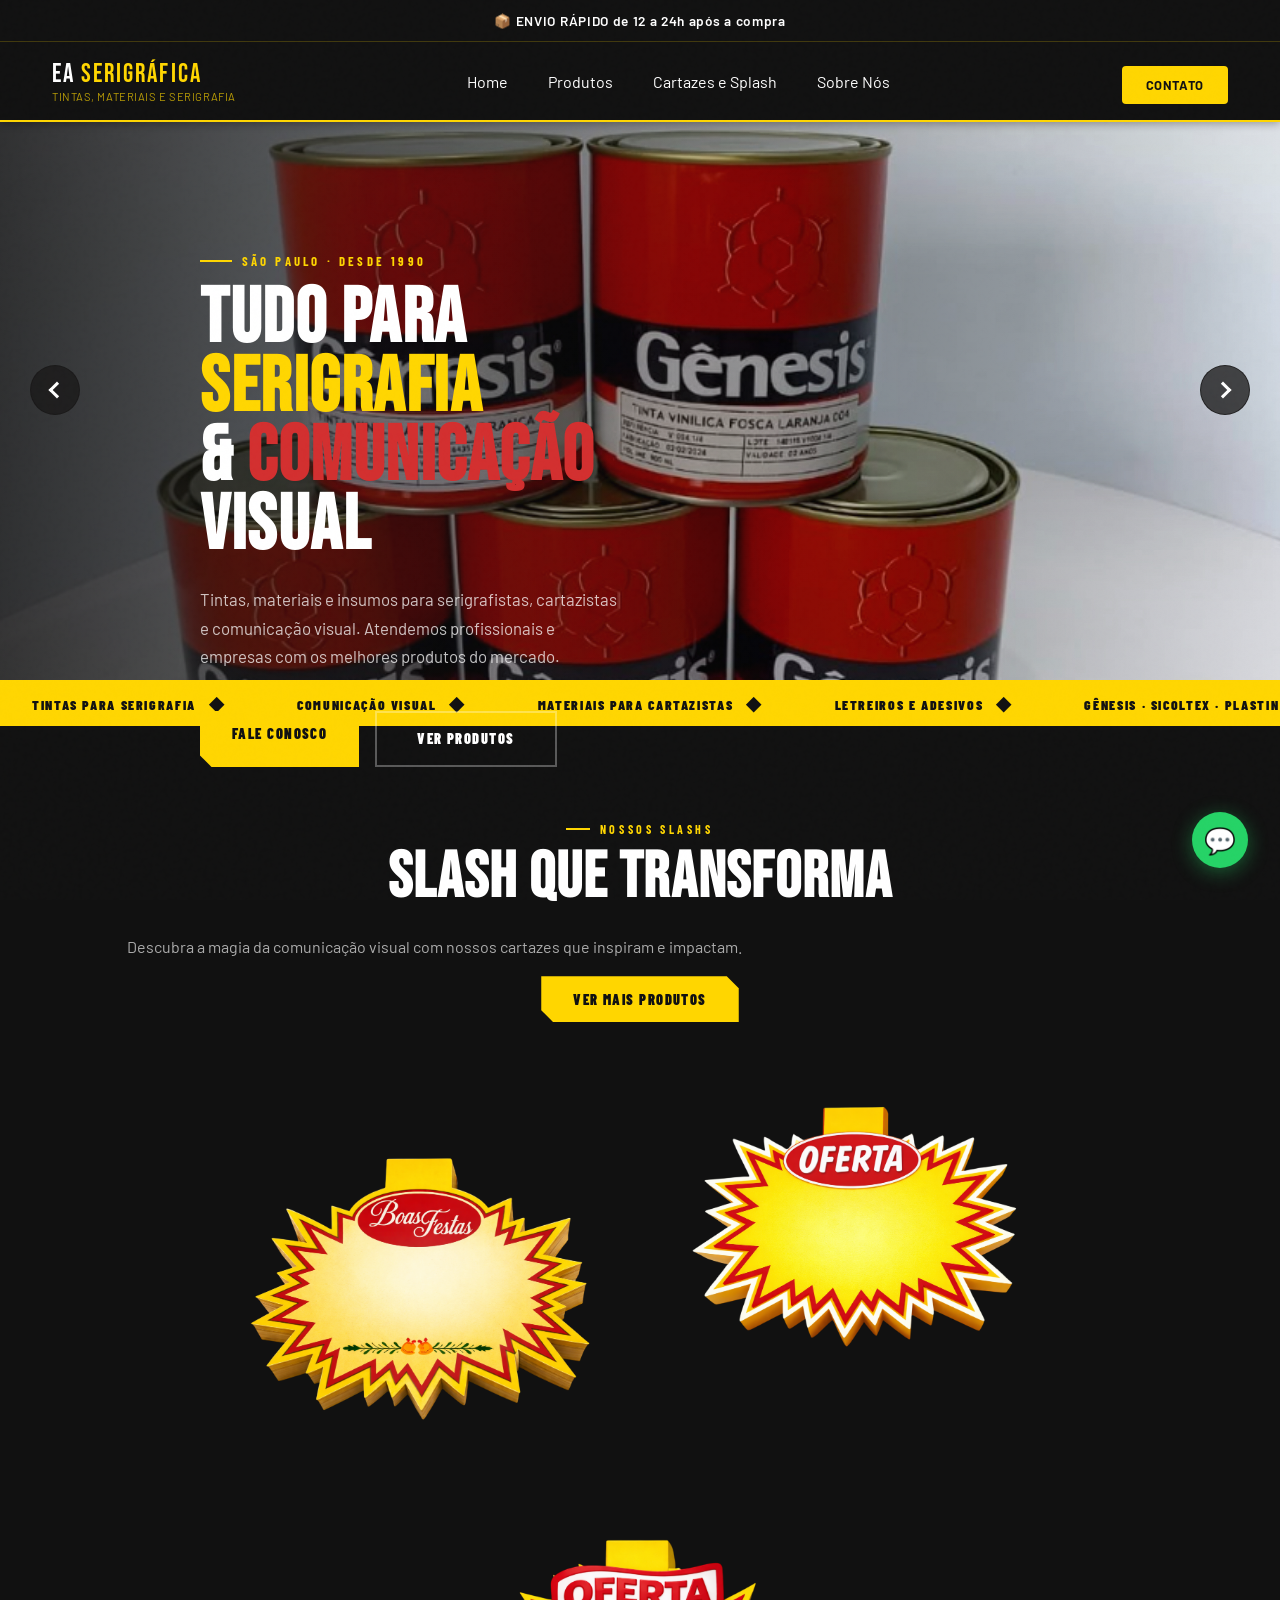
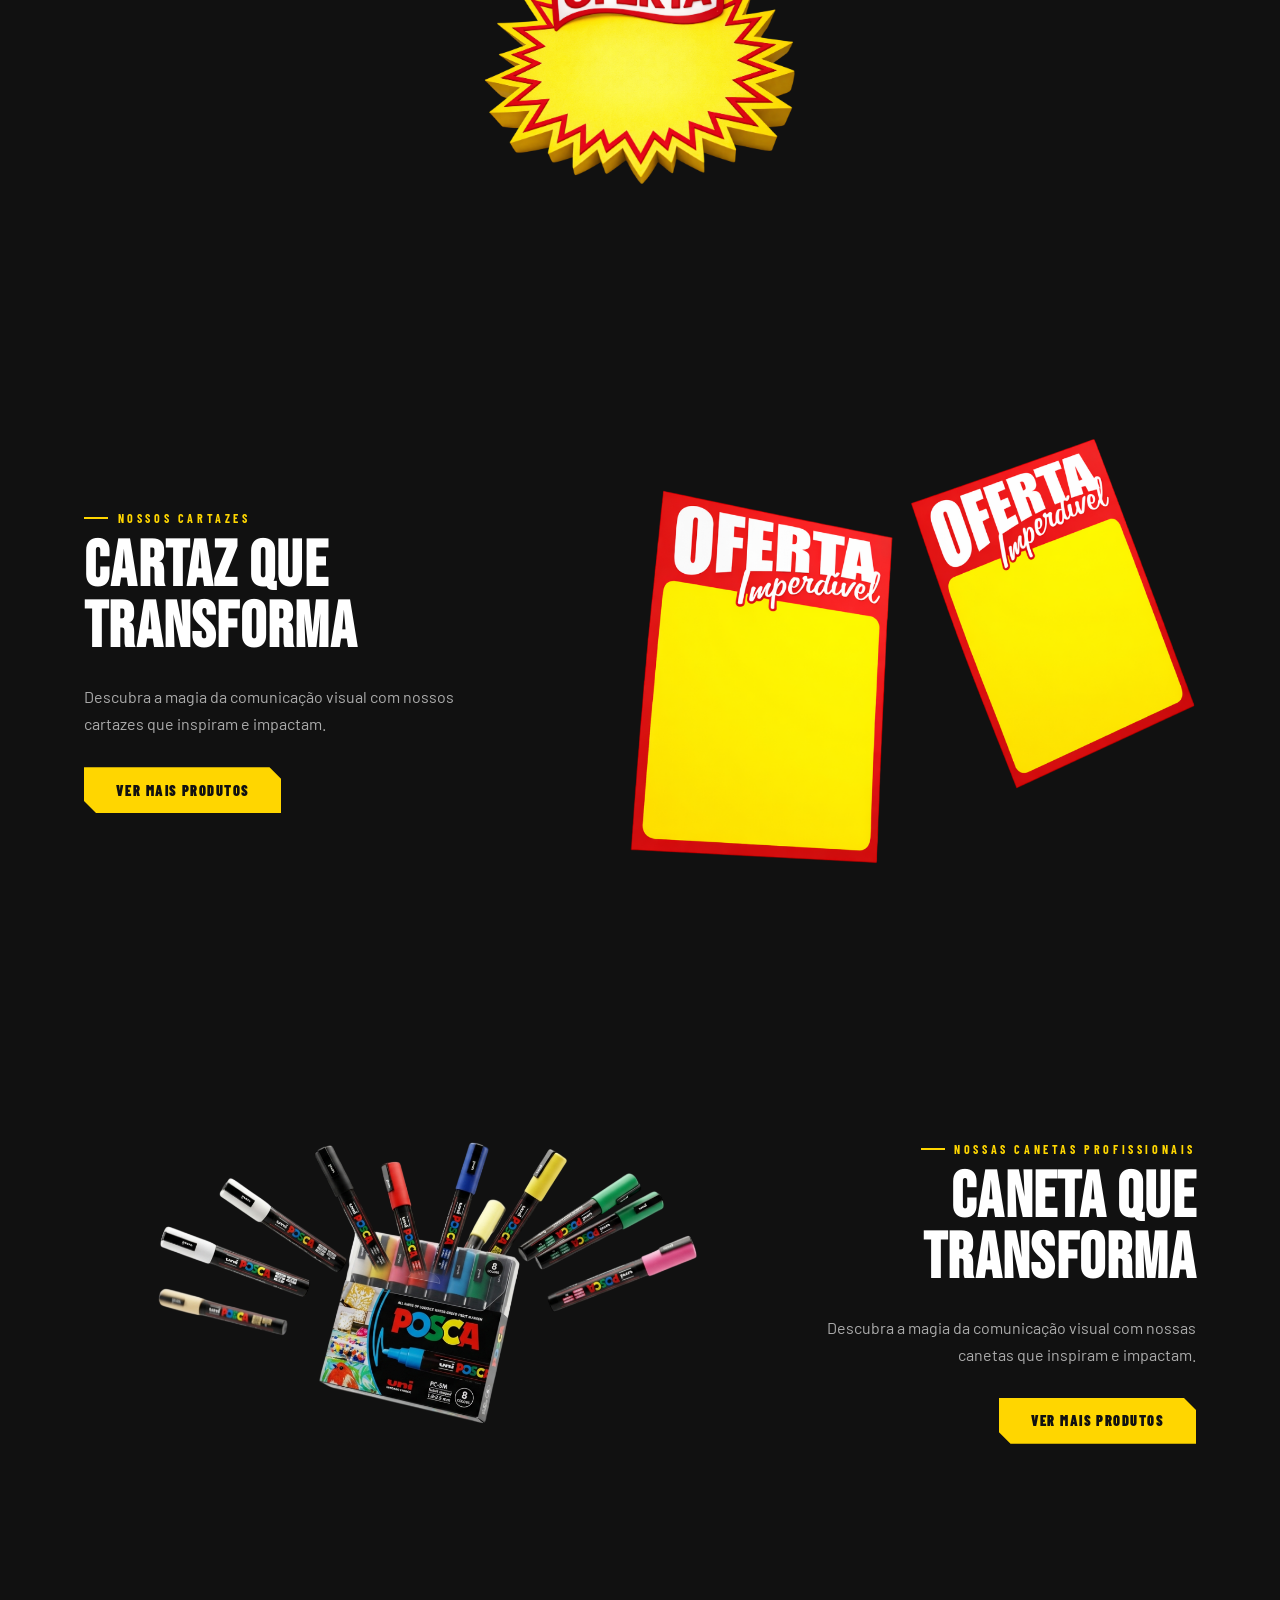
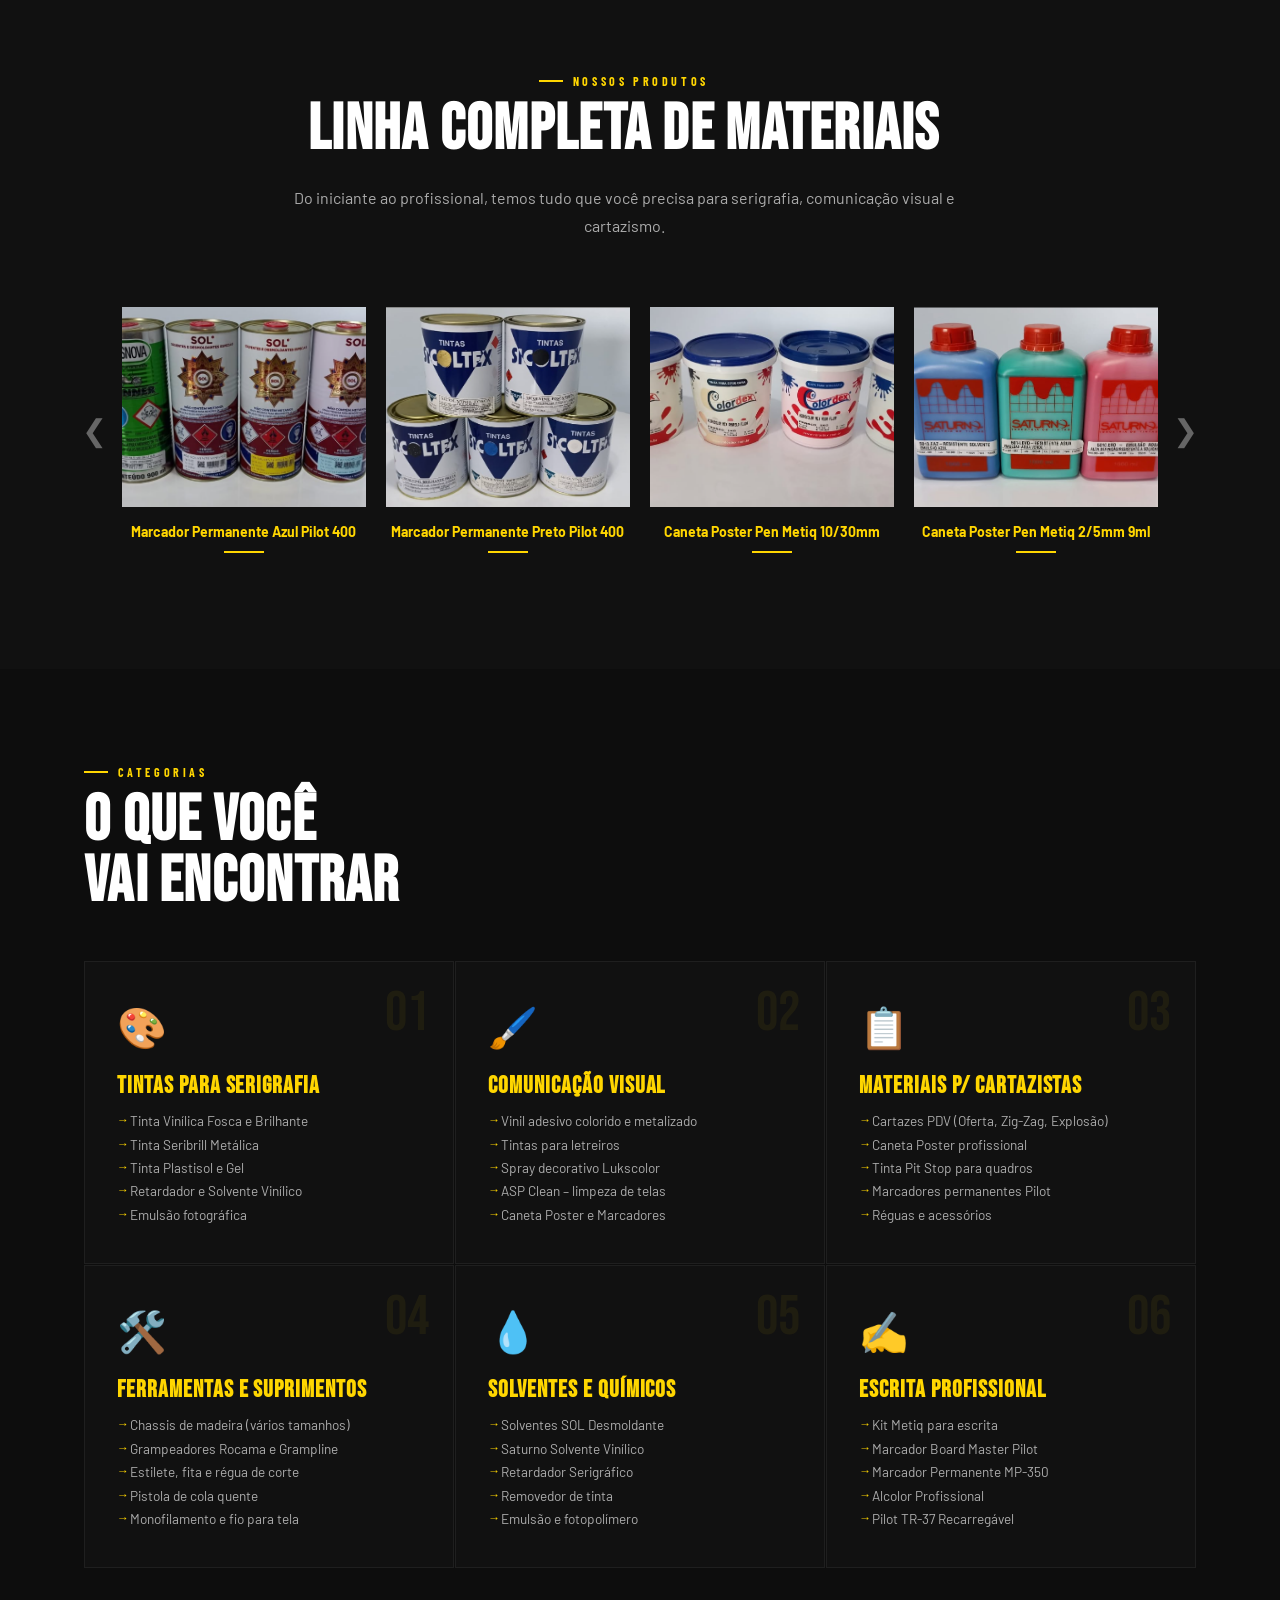
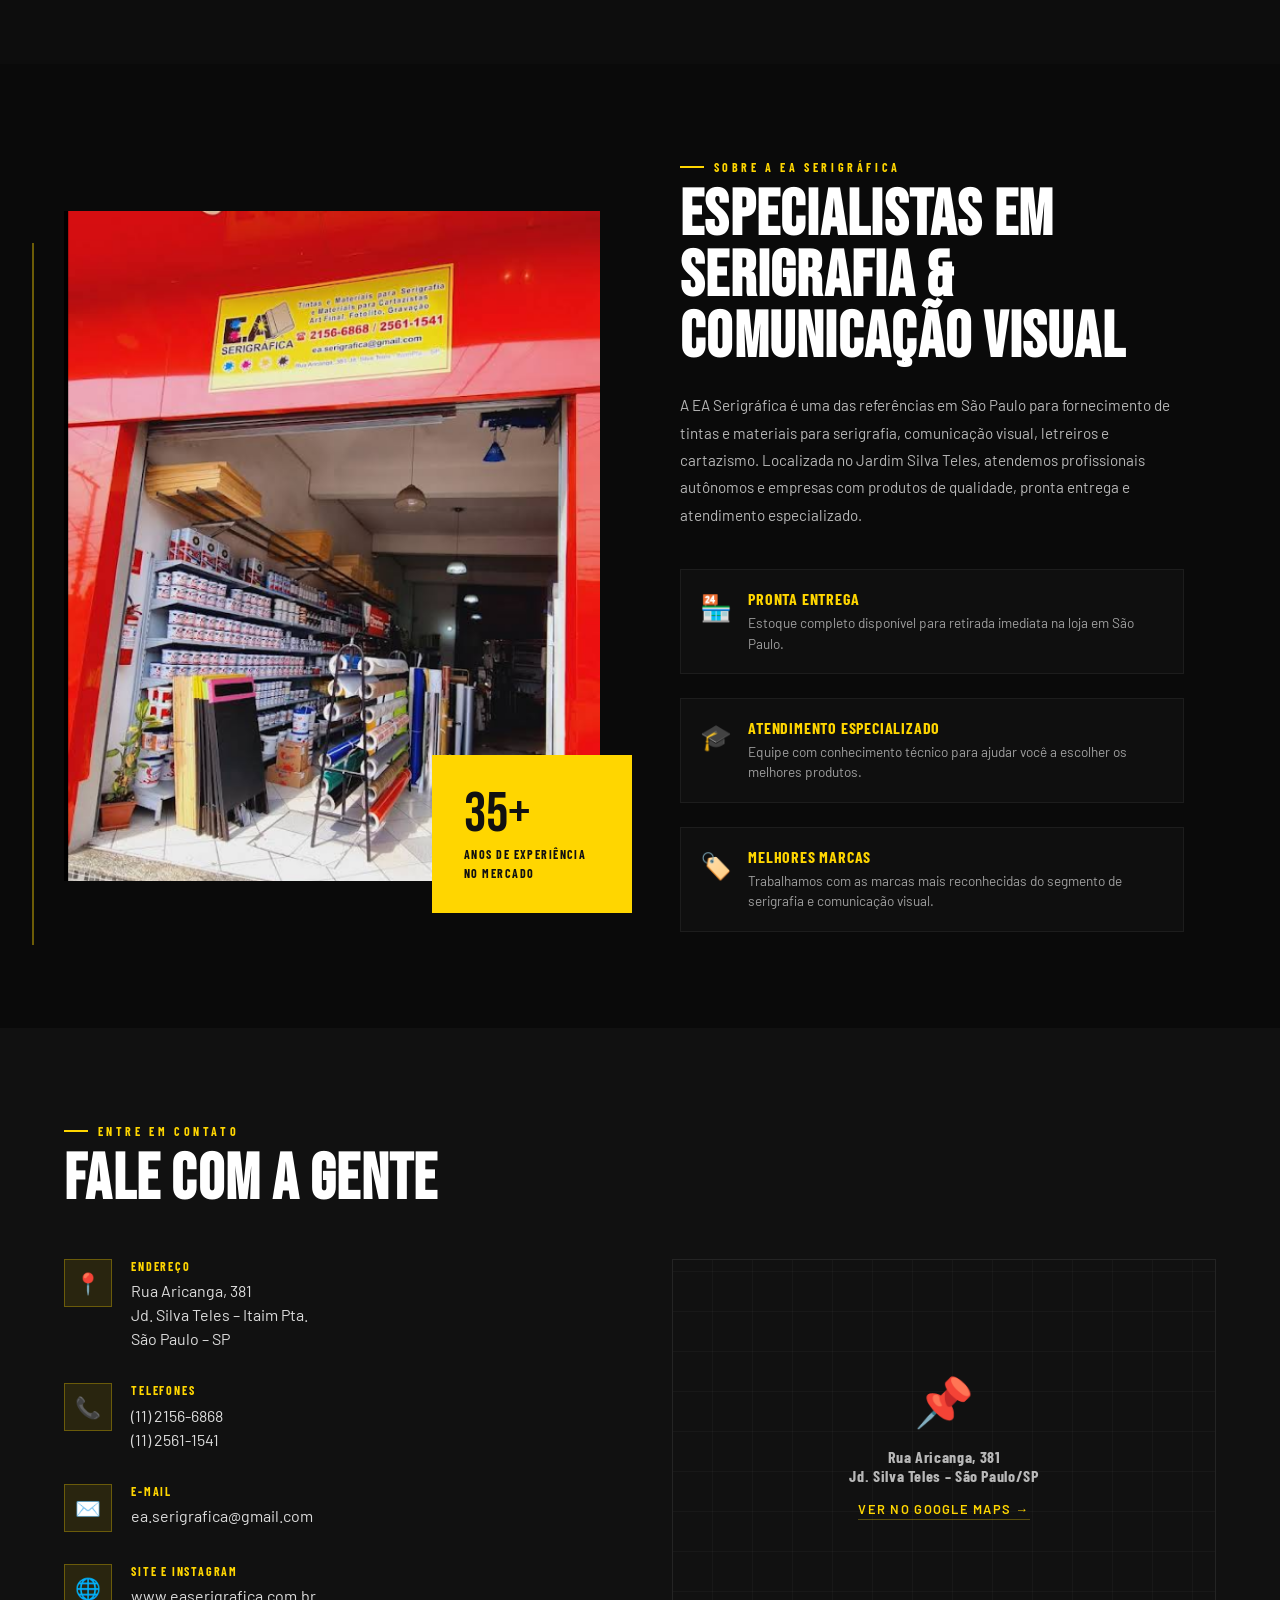
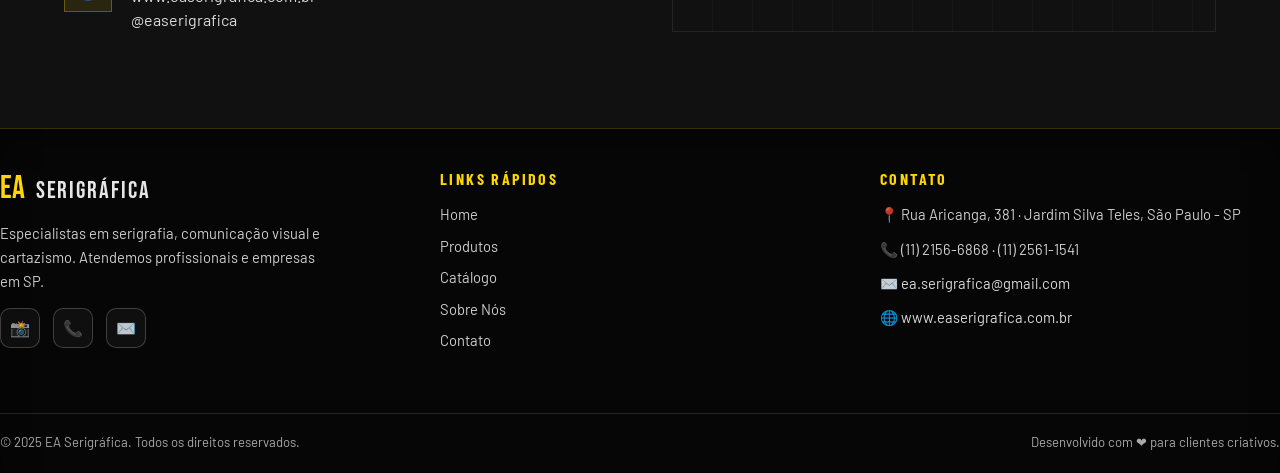
==== commit fea2d580: "fazendo a base do site inteiro, consegui arrumar a parte de produtos e muitos outros agora é só arru" ====
--- a/index.html
+++ b/index.html
@@ -8,7 +8,6 @@
     <link
         href="https://fonts.googleapis.com/css2?family=Bebas+Neue&family=Barlow:wght@400;500;600;700;900&family=Barlow+Condensed:wght@400;700;900&display=swap"
         rel="stylesheet">
-    <link rel="stylesheet" href="https://cdn.jsdelivr.net/npm/swiper@11/swiper-bundle.min.css">
     <link rel="stylesheet" href="/css/style.css">
 </head>
 
@@ -95,9 +94,12 @@
                 </div>
 
             </div>
-            <div class="swiper-button-next carousel-btn next"></div>
-            <div class="swiper-button-prev carousel-btn prev"></div>
-            <div class="swiper-pagination carousel-dots"></div>
+            <div class="swiper-button-next carousel-btn next">
+                <span class="seta"></span>
+            </div>
+            <div class="swiper-button-prev carousel-btn prev">
+                <span class="seta-esquerda"></span>
+            </div>
         </div>
 
         <!-- TÍTULO SOBREPOSTO AO CARROSSEL -->
@@ -416,62 +418,6 @@
                     <li>Alcolor Profissional</li>
                     <li>Pilot TR-37 Recarregável</li>
                 </ul>
-            </div>
-        </div>
-    </section>
-
-    <!-- BRANDS -->
-    <section id="marcas">
-        <p class="section-label">Marcas que Trabalhamos</p>
-        <h2 class="section-title">Qualidade que<br>Você Reconhece</h2>
-        <div class="brands-scroll reveal">
-            <div class="brand-pill">
-                <div class="brand-pill-name">Gênesis</div>
-                <div class="brand-pill-type">Tintas Serigrafia</div>
-            </div>
-            <div class="brand-pill">
-                <div class="brand-pill-name">Sicoltex</div>
-                <div class="brand-pill-type">Tintas Vinílicas</div>
-            </div>
-            <div class="brand-pill">
-                <div class="brand-pill-name">Plastin</div>
-                <div class="brand-pill-type">Vernizes e Solventes</div>
-            </div>
-            <div class="brand-pill">
-                <div class="brand-pill-name">Colordex</div>
-                <div class="brand-pill-type">Plastisol e Gel</div>
-            </div>
-            <div class="brand-pill">
-                <div class="brand-pill-name">Saturno</div>
-                <div class="brand-pill-type">Solventes</div>
-            </div>
-            <div class="brand-pill">
-                <div class="brand-pill-name">Lukscolor</div>
-                <div class="brand-pill-type">Spray Premium</div>
-            </div>
-            <div class="brand-pill">
-                <div class="brand-pill-name">Pilot</div>
-                <div class="brand-pill-type">Marcadores</div>
-            </div>
-            <div class="brand-pill">
-                <div class="brand-pill-name">Metiq</div>
-                <div class="brand-pill-type">Marcadores e Kits</div>
-            </div>
-            <div class="brand-pill">
-                <div class="brand-pill-name">Rocama</div>
-                <div class="brand-pill-type">Grampeadores</div>
-            </div>
-            <div class="brand-pill">
-                <div class="brand-pill-name">Irwin</div>
-                <div class="brand-pill-type">Ferramentas</div>
-            </div>
-            <div class="brand-pill">
-                <div class="brand-pill-name">ASP</div>
-                <div class="brand-pill-type">Limpeza Profissional</div>
-            </div>
-            <div class="brand-pill">
-                <div class="brand-pill-name">SOL</div>
-                <div class="brand-pill-type">Desmoldantes</div>
             </div>
         </div>
     </section>
--- a/css/style.css
+++ b/css/style.css
@@ -1,6 +1,5 @@
 /* ===========================================
    ESTILOS GERAIS - EA Serigráfica
-   Organização: Variáveis, Reset, Componentes, Seções, Responsivo
    =========================================== */
 
 /* ── VARIÁVEIS CSS ── */
@@ -26,12 +25,7 @@
     scroll-behavior: smooth;
 }
 
-.espacamento {
-    max-width: 1500px;
-    margin: 0 auto;
-    padding: 0 20px;
-}
-
+.espacamento,
 .espacamento1 {
     max-width: 1500px;
     margin: 0 auto;
@@ -45,7 +39,6 @@
     overflow-x: hidden;
 }
 
-/* Textura de ruído sobreposta ao body */
 body::before {
     content: '';
     position: fixed;
@@ -56,13 +49,11 @@
     opacity: 0.4;
 }
 
-.header-main2 {
-    display: flex;
-    justify-content: space-between;
-    align-items: center;
-    width: 100%;
-}
-
+img {
+    max-width: 100%;
+    height: auto;
+    display: block;
+}
 
 /* ── HEADER ── */
 .header {
@@ -75,6 +66,13 @@
     box-shadow: 0 2px 8px rgba(0, 0, 0, 0.3);
 }
 
+.header-main2 {
+    display: flex;
+    justify-content: space-between;
+    align-items: center;
+    width: 100%;
+}
+
 .header-menu .group-menu {
     display: flex;
     gap: 40px;
@@ -88,13 +86,11 @@
     color: var(--white);
     text-decoration: none;
     transition: color 0.2s;
-
 }
 
 .header-menu .group-menu a:hover {
     color: var(--yellow);
 }
-
 
 /* Top Bar */
 .header-top {
@@ -192,7 +188,6 @@
     transition: background 0.2s;
     height: 44px;
     line-height: 1.5;
-    vertical-align: middle;
 }
 
 .header-search input::placeholder {
@@ -283,6 +278,7 @@
     background: var(--black);
     border-bottom: 1px solid rgba(255, 214, 0, 0.15);
     gap: 2rem;
+    position: relative;
 }
 
 .category-toggle {
@@ -327,6 +323,7 @@
     letter-spacing: 0.08em;
     text-transform: uppercase;
     transition: background 0.2s, color 0.2s;
+    white-space: nowrap;
 }
 
 .categories-list a:hover {
@@ -334,129 +331,109 @@
     color: var(--yellow);
 }
 
-/* Responsive */
-@media (max-width: 1200px) {
-    .header-main {
-        padding: 1rem 1.5rem;
-        gap: 1.5rem;
-    }
-
-    .header-search {
-        max-width: 250px;
-    }
-
-    .header-utilities {
-        gap: 1.5rem;
-    }
-
-    .utility-item small {
-        display: none;
-    }
-
-    .categories-list a {
-        padding: 1rem 1rem;
-        font-size: 0.75rem;
-    }
-}
-
-@media (max-width: 900px) {
-    .header-top-right {
-        gap: 1rem;
-        font-size: 0.75rem;
-    }
-
-    .header-logo a {
-        font-size: 1.3rem;
-    }
-
-    .header-search {
-        max-width: 200px;
-    }
-
-    .header-search input {
-        font-size: 0.85rem;
-        padding: 0.65rem 1rem;
-    }
-
-    .categories-list {
-        overflow-x: auto;
-        overflow-y: hidden;
-    }
-}
-
-@media (max-width: 600px) {
-    .header-top {
-        flex-direction: column;
-        gap: 0.75rem;
-        padding: 0.5rem 1rem;
-    }
-
-    .header-top-left {
-        font-size: 0.75rem;
-    }
-
-    .header-top-right {
-        gap: 1rem;
-    }
-
-    .header-main {
-        flex-wrap: wrap;
-        padding: 0.75rem 1rem;
-        gap: 1rem;
-    }
-
-    .header-logo a {
-        font-size: 1.2rem;
-    }
-
-    .header-search {
-        max-width: 100%;
-        order: 3;
-        flex-basis: 100%;
-    }
-
-    .header-utilities {
-        gap: 1.25rem;
-        justify-self: flex-end;
-    }
-
-    .category-toggle {
-        display: block;
-        order: 4;
-        flex-basis: 100%;
-        padding: 0.75rem 0;
-    }
-
-    .categories-list {
-        display: none;
-        position: absolute;
-        top: 100%;
-        left: 0;
-        right: 0;
-        flex-direction: column;
-        background: rgba(17, 17, 17, 0.98);
-        padding: 1rem 0;
-        z-index: 101;
-    }
-
-    .categories-list.active {
-        display: flex;
-    }
-
-    .categories-list li {
-        border-left: none;
-        border-bottom: 1px solid rgba(255, 214, 0, 0.15);
-    }
-
-    .categories-list a {
-        padding: 0.75rem 1rem;
-    }
-}
-
+/* ── SECTION BASE ── */
+section {
+    padding: 6rem 4rem;
+}
+
+.section-label {
+    font-family: 'Barlow Condensed', sans-serif;
+    font-weight: 700;
+    font-size: 0.75rem;
+    letter-spacing: 0.3em;
+    text-transform: uppercase;
+    color: var(--yellow);
+    margin-bottom: 0.75rem;
+    display: flex;
+    align-items: center;
+    gap: 0.6rem;
+}
+
+.section-label::before {
+    content: '';
+    display: inline-block;
+    width: 24px;
+    height: 2px;
+    background: var(--yellow);
+}
+
+.section-title {
+    font-family: 'Bebas Neue', sans-serif;
+    font-size: clamp(2rem, 5vw, 4rem);
+    letter-spacing: 0.02em;
+    line-height: 0.95;
+    margin-bottom: 1.5rem;
+}
+
+.section-label1 {
+    font-family: 'Barlow Condensed', sans-serif;
+    font-weight: 700;
+    font-size: 0.75rem;
+    letter-spacing: 0.3em;
+    text-transform: uppercase;
+    color: var(--yellow);
+    margin-bottom: 0.75rem;
+    display: flex;
+    align-items: center;
+    justify-content: center;
+    gap: 0.6rem;
+}
+
+.section-label1::before {
+    content: '';
+    display: inline-block;
+    width: 24px;
+    height: 2px;
+    background: var(--yellow);
+}
+
+.section-title1 {
+    font-family: 'Bebas Neue', sans-serif;
+    font-size: clamp(2rem, 5vw, 4rem);
+    letter-spacing: 0.02em;
+    line-height: 0.95;
+    margin-bottom: 1.5rem;
+    display: flex;
+    justify-content: center;
+    text-align: center;
+}
+
+.section-label2 {
+    font-family: 'Barlow Condensed', sans-serif;
+    font-weight: 700;
+    font-size: 0.75rem;
+    letter-spacing: 0.3em;
+    text-transform: uppercase;
+    color: var(--yellow);
+    margin-bottom: 0.75rem;
+    display: flex;
+    align-items: center;
+    justify-content: flex-end;
+    gap: 0.6rem;
+}
+
+.section-label2::before {
+    content: '';
+    display: inline-block;
+    width: 24px;
+    height: 2px;
+    background: var(--yellow);
+}
+
+.section-title2 {
+    font-family: 'Bebas Neue', sans-serif;
+    font-size: clamp(2rem, 5vw, 4rem);
+    letter-spacing: 0.02em;
+    line-height: 0.95;
+    margin-bottom: 1.5rem;
+    display: flex;
+    justify-content: flex-end;
+    text-align: right;
+}
 
 /* ── HERO ── */
 .hero {
-    min-height: 100vh;
+    max-height: 100vh;
     display: grid;
     grid-template-columns: 1fr 1fr;
     position: relative;
@@ -464,7 +441,6 @@
     z-index: 10;
 }
 
-/* Lado esquerdo do hero */
 .hero-left {
     display: flex;
     flex-direction: column;
@@ -504,11 +480,12 @@
 
 .hero-title {
     font-family: 'Bebas Neue', sans-serif;
-    font-size: clamp(3.5rem, 7vw, 6.5rem);
+    font-size: clamp(2.5rem, 6vw, 6.5rem);
     line-height: 0.9;
     letter-spacing: 0.02em;
     margin-bottom: 1.5rem;
-    width: 800px;
+    width: 100%;
+    max-width: 800px;
 }
 
 .hero-title .yellow {
@@ -533,7 +510,7 @@
     flex-wrap: wrap;
 }
 
-/* Botões do hero */
+/* Botões */
 .btn-primary {
     background: var(--yellow);
     color: var(--black);
@@ -558,20 +535,16 @@
     margin-top: 30px;
 }
 
-
 .btn-outline {
     border: 2px solid rgba(255, 255, 255, 0.3);
-    color: #ffffff; /* Usei branco direto para o exemplo */
+    color: #ffffff;
     font-family: 'Barlow Condensed', sans-serif;
     font-weight: 900;
     font-size: 0.9rem;
-    
-    /* CENTRALIZAÇÃO MELHORADA */
     display: inline-block;
     text-align: center;
-    line-height: 1; /* Força o texto a ocupar apenas sua altura real */
-    padding: 1.2rem 2.5rem; /* Padding igual em cima e embaixo */
-    
+    line-height: 1;
+    padding: 1.2rem 2.5rem;
     text-transform: uppercase;
     letter-spacing: 0.1em;
     text-decoration: none;
@@ -584,12 +557,7 @@
     transform: translateY(-2px);
 }
 
-.btn-outline:hover {
-    border-color: var(--yellow);
-    color: var(--yellow);
-}
-
-/* Lado direito do hero */
+/* Hero Right */
 .hero-right {
     position: relative;
     overflow: hidden;
@@ -603,7 +571,6 @@
         radial-gradient(ellipse 40% 40% at 30% 70%, rgba(211, 47, 47, 0.12) 0%, transparent 60%);
 }
 
-/* Splashes animados */
 .hero-splashes {
     position: absolute;
     inset: 0;
@@ -653,7 +620,6 @@
     }
 }
 
-/* Grade de produtos no hero */
 .hero-product-grid {
     position: absolute;
     inset: 0;
@@ -705,26 +671,22 @@
     z-index: 10;
 }
 
-/* ── CAROUSEL ── */
-
+/* ── CAROUSEL PRINCIPAL ── */
 .carrousel-section {
-    max-height: 1200px;
+    overflow: hidden;
 }
 
 .carousel-wrap {
     font-family: 'Barlow', sans-serif;
     background: #111111;
-    border-radius: 0;
     overflow: hidden;
     position: relative;
     user-select: none;
     padding-top: 120px;
-    max-height: 1200px;
 }
 
 .carousel-container {
     position: relative;
-    max-height: 1100px;
 }
 
 .carousel-track-outer {
@@ -753,6 +715,7 @@
     width: 100%;
     height: 100%;
     object-fit: cover;
+    object-position: top center;
     filter: saturate(1.1) contrast(1.05);
     transition: transform 0.6s ease;
 }
@@ -772,8 +735,8 @@
 
 .slide-content {
     position: absolute;
-    left: 200px;
-    right: 200px;
+    left: 5%;
+    right: 5%;
     bottom: 0;
     top: 0;
     display: flex;
@@ -804,7 +767,7 @@
 
 .slide-title {
     font-family: 'Bebas Neue', sans-serif;
-    font-size: clamp(1.6rem, 4vw, 2.8rem);
+    font-size: clamp(1.4rem, 4vw, 2.8rem);
     line-height: 0.95;
     letter-spacing: 0.03em;
     color: #fff;
@@ -837,22 +800,71 @@
     cursor: pointer;
 }
 
-/* Controles do carousel */
 .carousel-btn {
     position: absolute;
     top: 50%;
-    transform: translateY(-50%);
-    background: rgba(17, 17, 17, 0.7);
-    border: 1.5px solid rgba(255, 214, 0, 0.4);
-    color: #eab335;
+    transform: translateY(50%);
+
+    width: 50px;
     height: 50px;
-    width: 50px;
-    background: rgba(0, 0, 0, 0.548);
+    background-color: #191818c4;
+    /* Fundo branco */
     border-radius: 50%;
-    box-shadow: 1px 1px 30px -5px #000;
-    transition: .3s ease;
-    display: flex;
-}
+    display: flex;
+    align-items: center;
+    justify-content: center;
+    cursor: pointer;
+    transition: background 0.3s;
+    border: 1px solid #191818c4;
+}
+
+.seta {
+  display: inline-block;
+  width: 12px;
+  height: 12px;
+  /* Cria o desenho da seta usando bordas */
+  border-top: 3px solid var(--white);
+  border-right: 3px solid var(--white);
+  /* Rotaciona para apontar para a direita */
+  transform: rotate(45deg);
+  /* Ajuste fino da posição */
+  margin-left: -4px; 
+  transition: border-color 0.3s;
+}
+
+/* Efeito Hover */
+.carousel-btn:hover {
+  background-color: black; /* Inverte o fundo */
+}
+
+.carousel-btn:hover .seta {
+  border-color: var(--black); /* A seta fica branca no hover */
+}
+
+.seta-esquerda {
+  display: inline-block;
+  width: 12px;
+  height: 12px;
+  border-top: 3px solid var(--white);
+  border-right: 3px solid var(--white);
+  
+  /* Rotação para a esquerda */
+  transform: rotate(-135deg); 
+  
+  /* Ajuste para centralizar visualmente */
+  margin-right: -4px; 
+  transition: border-color 0.3s;
+}
+
+/* Efeito Hover (Invertendo cores) */
+.prev:hover {
+  background-color: black;
+}
+
+.prev:hover .seta-esquerda {
+  border-color:var(--black);
+}
+
 
 .carousel-btn:hover {
     background: #FFD600;
@@ -861,14 +873,13 @@
 }
 
 .carousel-btn.prev {
-    left: 1rem;
+    left: 30px;
 }
 
 .carousel-btn.next {
-    right: 1rem;
-}
-
-/* Indicadores do carousel */
+    right: 30px;
+}
+
 .carousel-dots {
     position: absolute;
     bottom: 0.9rem;
@@ -912,7 +923,6 @@
     color: #FFD600;
 }
 
-
 /* ── TICKER ── */
 .ticker {
     background: var(--yellow);
@@ -951,7 +961,7 @@
     }
 }
 
-/* ── PRODUCT SHOWCASE / GALERIA ── */
+/* ── PRODUCT SHOWCASE ── */
 .product-showcase {
     background: #0a0a0a;
 }
@@ -1054,100 +1064,6 @@
     margin-top: 0.5rem;
 }
 
-/* ── SECTION BASE ── */
-section {
-    padding: 6rem 4rem;
-}
-
-.section-label {
-    font-family: 'Barlow Condensed', sans-serif;
-    font-weight: 700;
-    font-size: 0.75rem;
-    letter-spacing: 0.3em;
-    text-transform: uppercase;
-    color: var(--yellow);
-    margin-bottom: 0.75rem;
-    display: flex;
-    align-items: center;
-    gap: 0.6rem;
-}
-
-.section-label::before {
-    content: '';
-    display: inline-block;
-    width: 24px;
-    height: 2px;
-    background: var(--yellow);
-}
-
-.section-title {
-    font-family: 'Bebas Neue', sans-serif;
-    font-size: clamp(2.5rem, 5vw, 4rem);
-    letter-spacing: 0.02em;
-    line-height: 0.95;
-    margin-bottom: 1.5rem;
-}
-
-
-/* -- section-label 1 -- */
-.section-label1 {
-    font-family: 'Barlow Condensed', sans-serif;
-    font-weight: 700;
-    font-size: 0.75rem;
-    letter-spacing: 0.3em;
-    text-transform: uppercase;
-    color: var(--yellow);
-    margin-bottom: 0.75rem;
-    display: flex;
-    align-items: center;
-    justify-content: center;
-    gap: 0.6rem;
-}
-
-.section-label1::before {
-    content: '';
-    display: inline-block;
-    width: 24px;
-    height: 2px;
-    background: var(--yellow);
-}
-
-.section-title1 {
-    font-family: 'Bebas Neue', sans-serif;
-    font-size: clamp(2.5rem, 5vw, 4rem);
-    letter-spacing: 0.02em;
-    line-height: 0.95;
-    margin-bottom: 1.5rem;
-    display: flex;
-    justify-content: center;
-}
-
-.products-intro1 {
-    width: 500px;
-}
-
-/* ── CARTAZ ── */
-.group-img-slash {
-    display: flex;
-    gap: 2rem;
-    flex-wrap: wrap;
-    justify-content: center;
-    padding-top: 50px;
-}
-
-.group-img-slash img {
-    width: 100%;
-    max-width: 400px;
-    height: 300px;
-    object-fit: cover;
-    transition: all 0.3s ease;
-    margin-top: 50px;
-}
-
-#img-slash {
-    margin-top: 0px;
-}
-
 /* ── PRODUCTS ── */
 #produtos {
     background: var(--black);
@@ -1176,6 +1092,13 @@
     align-items: center;
     text-align: center;
     justify-self: center;
+}
+
+.products-intro2 {
+    color: rgba(255, 255, 255, 0.65);
+    max-width: 700px;
+    line-height: 1.7;
+    text-align: right;
 }
 
 .filter-tabs {
@@ -1207,8 +1130,9 @@
 
 .products-grid {
     display: grid;
-    grid-template-columns: repeat(3, minmax(50px, 1fr));
+    grid-template-columns: repeat(3, 1fr);
     gap: 1.5rem;
+    width: 100%;
 }
 
 #produtosI {
@@ -1217,10 +1141,8 @@
     justify-content: center;
     align-items: center;
 }
- 
-/* CARROSSEL DE PRODUTOS */
-
-/* Container Principal */
+
+/* Carrossel de Produtos */
 .carousel-wrapper {
     position: relative;
     width: 90%;
@@ -1229,7 +1151,6 @@
     align-items: center;
 }
 
-/* Área de Scroll */
 .carousel-container {
     display: flex;
     overflow-x: auto;
@@ -1238,57 +1159,51 @@
     gap: 20px;
     padding: 20px 0;
     scrollbar-width: none;
-    /* Esconde scroll no Firefox */
 }
 
 .carousel-container::-webkit-scrollbar {
     display: none;
-    /* Esconde scroll no Chrome/Safari */
-}
-
-/* Card do Produto */
+}
+
 .product-card {
     flex: 0 0 calc(25% - 15px);
-    /* 4 itens por vez */
     scroll-snap-align: start;
     display: flex;
     flex-direction: column;
     align-items: center;
     text-align: center;
     min-width: 200px;
+    transition: transform 0.3s ease;
 }
 
 .product-card:hover {
     transform: scale(1.02);
-    transition: transform 0.3s ease;
 }
 
 .product-image {
-    width: 300px;
+    width: 100%;
+    max-width: 300px;
     height: 200px;
-    object-fit:cover;
+    object-fit: cover;
     margin-bottom: 15px;
 }
 
 .product-title {
-    color: var(--primary-blue);
+    color: var(--yellow);
     font-weight: bold;
     font-size: 14px;
     text-decoration: none;
     line-height: 1.4;
     margin-bottom: 10px;
     display: block;
-    height: 40px;
-}
-
-/* Linha decorativa abaixo do título */
+}
+
 .divider {
     width: 40px;
     height: 2px;
-    background-color: var(--primary-blue);
-}
-
-/* Setas de Navegação */
+    background-color: var(--yellow);
+}
+
 .nav-btn {
     background: none;
     border: none;
@@ -1302,7 +1217,7 @@
 }
 
 .nav-btn:hover {
-    color: var(--primary-blue);
+    color: var(--yellow);
 }
 
 .prev {
@@ -1311,27 +1226,6 @@
 
 .next {
     right: -50px;
-}
-
-/* Responsividade */
-@media (max-width: 900px) {
-    .product-card {
-        flex: 0 0 calc(50% - 10px);
-    }
-
-    .prev {
-        left: -20px;
-    }
-
-    .next {
-        right: -20px;
-    }
-}
-
-@media (max-width: 500px) {
-    .product-card {
-        flex: 0 0 100%;
-    }
 }
 
 .btn-shop {
@@ -1415,17 +1309,16 @@
     margin: 0.25rem 0 0 0;
 }
 
-
-/* Large featured card */
 .product-card.featured {
     grid-column: span 2;
     grid-row: span 2;
 }
 
-/* --- cartaz-section --- */
+/* ── CARTAZ ── */
 .cartaz-content {
     display: flex;
     gap: 90px;
+    align-items: center;
 }
 
 .cartaz-content img {
@@ -1435,56 +1328,12 @@
     transition: all 0.3s ease;
 }
 
-/*-- =-=-=-=-= CANETAS SECTION =-=-=-=-=-= */
-
+/* ── CANETAS ── */
 .canetas-content {
     display: flex;
     gap: 60px;
     flex-direction: row-reverse;
-}
-
-/* -- section-label 2 -- */
-.section-label2 {
-    font-family: 'Barlow Condensed', sans-serif;
-    font-weight: 700;
-    font-size: 0.75rem;
-    letter-spacing: 0.3em;
-    text-transform: uppercase;
-    color: var(--yellow);
-    margin-bottom: 0.75rem;
-    display: flex;
-    align-items: center;
-    justify-content: right;
-    gap: 0.6rem;
-}
-
-.section-label2::before {
-    content: '';
-    display: inline-block;
-    width: 24px;
-    height: 2px;
-    background: var(--yellow);
-}
-
-.section-title2 {
-    font-family: 'Bebas Neue', sans-serif;
-    font-size: clamp(2.5rem, 5vw, 4rem);
-    letter-spacing: 0.02em;
-    line-height: 0.95;
-    margin-bottom: 1.5rem;
-    display: flex;
-    justify-content: right;
-}
-
-.products-intro2 {
-    color: rgba(255, 255, 255, 0.65);
-    max-width: 700px;
-    line-height: 1.7;
-    display: flex;
-    justify-content: right;
-    align-items: center;
-    text-align: right;
-    justify-self: right;
+    align-items: center;
 }
 
 .box-canetas-1 {
@@ -1492,9 +1341,9 @@
 }
 
 .box-canetas-2 img {
-    width: 1100px;
-}
-
+    width: 100%;
+    max-width: 1100px;
+}
 
 /* ── CATEGORIAS ── */
 #categorias {
@@ -1609,6 +1458,7 @@
     gap: 1.5px;
     margin-top: 3rem;
     overflow: hidden;
+    flex-wrap: wrap;
 }
 
 .brand-pill {
@@ -1641,7 +1491,7 @@
     margin-top: 0.2rem;
 }
 
-/* ── SOBRE / DIFERENCIAIS ── */
+/* ── SOBRE ── */
 #sobre {
     background: #0a0a0a;
     display: grid;
@@ -1812,7 +1662,6 @@
     color: var(--yellow);
 }
 
-/* Placeholder do mapa */
 .map-placeholder {
     background: #111;
     border: 1px solid rgba(255, 255, 255, 0.08);
@@ -1831,16 +1680,9 @@
     content: '';
     position: absolute;
     inset: 0;
-    background: repeating-linear-gradient(0deg,
-            transparent,
-            transparent 39px,
-            rgba(255, 255, 255, 0.03) 39px,
-            rgba(255, 255, 255, 0.03) 40px),
-        repeating-linear-gradient(90deg,
-            transparent,
-            transparent 39px,
-            rgba(255, 255, 255, 0.03) 39px,
-            rgba(255, 255, 255, 0.03) 40px);
+    background:
+        repeating-linear-gradient(0deg, transparent, transparent 39px, rgba(255, 255, 255, 0.03) 39px, rgba(255, 255, 255, 0.03) 40px),
+        repeating-linear-gradient(90deg, transparent, transparent 39px, rgba(255, 255, 255, 0.03) 39px, rgba(255, 255, 255, 0.03) 40px);
 }
 
 .map-pin {
@@ -1989,6 +1831,7 @@
     display: flex;
     gap: 0.8rem;
     margin-top: 0.9rem;
+    flex-wrap: wrap;
 }
 
 .site-footer .footer-social a {
@@ -2012,30 +1855,6 @@
     background: var(--yellow);
     transform: translateY(-2px);
 }
-
-@media (max-width: 900px) {
-    .site-footer .footer-top {
-        grid-template-columns: 1fr;
-        text-align: center;
-    }
-
-    .site-footer .footer-bottom {
-        flex-direction: column;
-        gap: 0.6rem;
-        text-align: center;
-    }
-}
-
-@media (max-width: 600px) {
-    .site-footer .footer-top {
-        gap: 1.2rem;
-    }
-
-    .site-footer .footer-bottom {
-        font-size: 0.76rem;
-    }
-}
-
 
 /* ── WHATSAPP FLOAT ── */
 .wa-float {
@@ -2086,85 +1905,560 @@
     transform: translateY(0);
 }
 
-/* ── RESPONSIVE ── */
+/* ── GRUPO IMAGEM SLASH ── */
+.group-img-slash {
+    display: flex;
+    gap: 2rem;
+    flex-wrap: wrap;
+    justify-content: center;
+    padding-top: 50px;
+}
+
+.group-img-slash img {
+    width: 100%;
+    max-width: 400px;
+    height: 300px;
+    object-fit: cover;
+    transition: all 0.3s ease;
+    margin-top: 50px;
+}
+
+#img-slash {
+    margin-top: 0;
+}
+
+
+/* =============================================
+   RESPONSIVIDADE — do maior para o menor
+   ============================================= */
+
+/* ── 1200px ── */
+@media (max-width: 1200px) {
+    .header-main {
+        padding: 1rem 1.5rem;
+        gap: 1.5rem;
+    }
+
+    .header-search {
+        max-width: 250px;
+    }
+
+    .header-utilities {
+        gap: 1.5rem;
+    }
+
+    .utility-item small {
+        display: none;
+    }
+
+    .categories-list a {
+        padding: 1rem;
+        font-size: 0.75rem;
+    }
+
+    .hero-left {
+        margin-left: 80px;
+    }
+
+    .cartaz-content {
+        gap: 40px;
+    }
+
+    .canetas-content {
+        gap: 30px;
+    }
+}
+
+/* ── 1024px ── */
+@media (max-width: 1024px) {
+    section {
+        padding: 5rem 2.5rem;
+    }
+
+    .hero-left {
+        margin-left: 40px;
+        width: 55%;
+    }
+
+    .hero-title {
+        max-width: 100%;
+    }
+
+    .slide-content {
+        left: 2%;
+        right: 2%;
+        padding: 1.5rem;
+    }
+
+    .products-grid {
+        grid-template-columns: repeat(2, 1fr);
+    }
+
+    #sobre {
+        gap: 3rem;
+    }
+
+    .cartaz-content,
+    .canetas-content {
+        flex-direction: column;
+        gap: 2rem;
+    }
+
+    .cartaz-content img,
+    .canetas-content img {
+        height: 350px;
+    }
+
+    .box-canetas-1 {
+        text-align: left;
+    }
+
+    .section-label2,
+    .section-title2,
+    .products-intro2 {
+        justify-content: flex-start;
+        text-align: left;
+    }
+}
+
+/* ── 900px ── */
 @media (max-width: 900px) {
+    section {
+        padding: 4rem 1.5rem;
+    }
+
+    /* Header */
+    .header-top {
+        padding: 0.5rem 1rem;
+    }
+
+    .header-top-right {
+        gap: 1rem;
+        font-size: 0.75rem;
+    }
+
+    .header-logo a {
+        font-size: 1.3rem;
+    }
+
+    .header-search {
+        max-width: 200px;
+    }
+
+    .header-search input {
+        font-size: 0.85rem;
+        padding: 0.65rem 1rem;
+    }
+
+    .categories-list {
+        overflow-x: auto;
+        overflow-y: hidden;
+        flex-wrap: nowrap;
+    }
+
+    /* Hero — empilha */
     .hero {
         grid-template-columns: 1fr;
         min-height: auto;
     }
 
-    .hero-right {
-        height: 50vw;
-    }
-
     .hero-left {
         position: relative;
         width: 100%;
-        padding: 3rem 1.5rem;
+        margin-left: 0;
+        margin-top: 0;
+        padding: 8rem 1.5rem 3rem;
         height: auto;
-    }
-
-    #sobre,
+        max-height: none;
+    }
+
+    .hero-right {
+        height: 55vw;
+    }
+
+    .hero-sub {
+        max-width: 100%;
+    }
+
+    /* Carousel principal */
+    .carousel-wrap {
+        padding-top: 0;
+    }
+
+    .carousel-slide {
+        aspect-ratio: 16 / 9;
+    }
+
+    .carousel-btn {
+        width: 38px;
+        height: 38px;
+    }
+
+    /* Sobre */
+    #sobre {
+        grid-template-columns: 1fr;
+        gap: 3rem;
+    }
+
+    .about-accent-box {
+        right: 0;
+    }
+
+    .about-border-line {
+        display: none;
+    }
+
+    .about-content {
+        padding-right: 0;
+    }
+
+    /* Contato */
     .contact-grid {
         grid-template-columns: 1fr;
-    }
-
+        gap: 2.5rem;
+    }
+
+    /* Categorias */
     .categories-grid {
-        grid-template-columns: 1fr 1fr;
-    }
-
-    section {
-        padding: 4rem 1.5rem;
-    }
-
-    footer {
-        padding: 2rem 1.5rem;
-    }
-
+        grid-template-columns: repeat(2, 1fr);
+    }
+
+    /* Products header */
     .products-header {
         grid-template-columns: 1fr;
     }
 
-    .nav-links {
-        display: none;
-    }
-
-    .about-accent-box {
-        right: 0;
-    }
-
-    .about-border-line {
-        display: none;
-    }
-}
-
+    /* Carrossel de produtos */
+    .product-card {
+        flex: 0 0 calc(50% - 10px);
+    }
+
+    .prev {
+        left: -20px;
+    }
+
+    .next {
+        right: -20px;
+    }
+
+    /* Footer */
+    .site-footer .footer-top {
+        grid-template-columns: 1fr 1fr;
+        gap: 2rem;
+    }
+
+    .site-footer .footer-bottom {
+        flex-direction: column;
+        gap: 0.6rem;
+        text-align: center;
+    }
+
+    /* Showcase */
+    .showcase-grid {
+        gap: 1.25rem;
+    }
+
+    .showcase-image {
+        height: 220px;
+    }
+}
+
+/* ── 768px ── */
 @media (max-width: 768px) {
+    section {
+        padding: 3.5rem 1.25rem;
+    }
+
     .products-grid {
         grid-template-columns: repeat(2, 1fr);
         gap: 1rem;
     }
-}
-
+
+    .carousel-wrapper {
+        width: 100%;
+    }
+
+    .cartaz-content img,
+    .canetas-content img {
+        height: 260px;
+    }
+}
+
+/* ── 600px (mobile) ── */
 @media (max-width: 600px) {
+    section {
+        padding: 3rem 1rem;
+    }
+
+    /* Header top */
+    .header-top {
+        flex-direction: column;
+        gap: 0.5rem;
+        padding: 0.5rem 1rem;
+        text-align: center;
+    }
+
+    .header-top-left {
+        font-size: 0.75rem;
+    }
+
+    .header-top-right {
+        gap: 0.75rem;
+        font-size: 0.75rem;
+    }
+
+    /* Header main */
+    .header-main {
+        flex-wrap: wrap;
+        padding: 0.75rem 1rem;
+        gap: 0.75rem;
+    }
+
+    .header-logo a {
+        font-size: 1.2rem;
+    }
+
+    .header-search {
+        order: 3;
+        flex-basis: 100%;
+        max-width: 100%;
+    }
+
+    .header-utilities {
+        gap: 1.25rem;
+    }
+
+    /* Categorias menu mobile */
+    .category-toggle {
+        display: block;
+        order: 4;
+        flex-basis: 100%;
+        padding: 0.75rem 0;
+        width: 100%;
+        text-align: left;
+    }
+
+    .categories-list {
+        display: none;
+        position: absolute;
+        top: 100%;
+        left: 0;
+        right: 0;
+        flex-direction: column;
+        background: rgba(17, 17, 17, 0.98);
+        padding: 1rem 0;
+        z-index: 101;
+        flex-wrap: nowrap;
+    }
+
+    .categories-list.active {
+        display: flex;
+    }
+
+    .categories-list li {
+        border-left: none;
+        border-bottom: 1px solid rgba(255, 214, 0, 0.15);
+    }
+
+    .categories-list a {
+        padding: 0.75rem 1rem;
+        white-space: normal;
+    }
+
+    /* Hero */
+    .hero-left {
+        padding: 7rem 1rem 2.5rem;
+    }
+
+    .hero-title {
+        font-size: clamp(2.2rem, 10vw, 3.5rem);
+    }
+
+    .hero-sub {
+        font-size: 0.9rem;
+    }
+
+    .hero-ctas {
+        flex-direction: column;
+        gap: 0.75rem;
+    }
+
+    .btn-primary,
+    .btn-outline {
+        width: 100%;
+        text-align: center;
+        padding: 1rem;
+    }
+
+    .hero-right {
+        height: 65vw;
+    }
+
+    /* Carousel principal */
+    .carousel-slide {
+        aspect-ratio: 4 / 3;
+    }
+
+    .slide-content {
+        padding: 1rem;
+    }
+
+    .slide-desc {
+        display: none;
+    }
+
+    .carousel-btn {
+        width: 32px;
+        height: 32px;
+        font-size: 0.85rem;
+    }
+
+    /* Produtos */
+    .products-grid {
+        grid-template-columns: repeat(2, 1fr);
+        gap: 0.75rem;
+    }
+
+    .product-card.featured {
+        grid-column: span 2;
+    }
+
+    /* Carrossel de produtos mobile */
+    .product-card {
+        flex: 0 0 calc(100% - 10px);
+    }
+
+    .carousel-wrapper {
+        width: 100%;
+    }
+
+    .prev {
+        left: 0;
+    }
+
+    .next {
+        right: 0;
+    }
+
+    /* Showcase */
+    .showcase-grid {
+        grid-template-columns: 1fr;
+    }
+
+    .showcase-image {
+        height: 200px;
+    }
+
+    /* Categorias */
     .categories-grid {
         grid-template-columns: 1fr;
     }
 
+    /* Sobre */
+    .about-accent-box {
+        position: static;
+        width: 100%;
+        margin-top: 1rem;
+    }
+
+    /* Cartaz e Canetas */
+    .cartaz-content,
+    .canetas-content {
+        flex-direction: column;
+        gap: 1.5rem;
+    }
+
+    .cartaz-content img,
+    .canetas-content img {
+        height: 220px;
+    }
+
+    /* Grupo slash */
+    .group-img-slash {
+        gap: 1rem;
+        padding-top: 20px;
+    }
+
+    .group-img-slash img {
+        height: 200px;
+        margin-top: 20px;
+    }
+
+    /* Footer */
+    .site-footer .footer-top {
+        grid-template-columns: 1fr;
+        gap: 1.5rem;
+        text-align: center;
+    }
+
+    .site-footer .footer-about p {
+        max-width: 100%;
+    }
+
+    .site-footer .footer-social {
+        justify-content: center;
+    }
+
+    .site-footer .footer-bottom {
+        font-size: 0.76rem;
+        flex-direction: column;
+        gap: 0.5rem;
+        text-align: center;
+    }
+
+    /* Marcas */
+    .brands-scroll {
+        flex-wrap: wrap;
+        justify-content: center;
+    }
+
+    .brand-pill {
+        min-width: 120px;
+        padding: 0.8rem 1rem;
+    }
+
+    /* WhatsApp */
+    .wa-float {
+        bottom: 1rem;
+        right: 1rem;
+        width: 48px;
+        height: 48px;
+        font-size: 1.3rem;
+    }
+}
+
+/* ── 400px (telas muito pequenas) ── */
+@media (max-width: 400px) {
+    .hero-title {
+        font-size: clamp(2rem, 9vw, 2.8rem);
+    }
+
     .products-grid {
-        grid-template-columns: repeat(2, 1fr);
-        gap: 1rem;
+        grid-template-columns: 1fr;
     }
 
     .product-card.featured {
-        grid-column: span 2;
-    }
-
-    .showcase-grid {
-        grid-template-columns: 1fr;
+        grid-column: span 1;
+    }
+
+    .header-utilities {
+        gap: 0.75rem;
+    }
+
+    .header-utilities img {
+        width: 26px;
+        height: 26px;
+    }
+
+    .cat-card {
+        padding: 1.5rem 1rem;
+    }
+
+    .showcase-image {
+        height: 170px;
     }
 }
 
 /* ===========================================
-   FIM DO ARQUIVO - CSS ORGANIZADO
-   Estrutura: Variáveis → Reset → Header → Hero → Carousel → Ticker → Showcase → Produtos → Categorias → Marcas → Sobre → Contato → Footer → WhatsApp → Animações → Responsivo
+   FIM DO ARQUIVO
    =========================================== */
